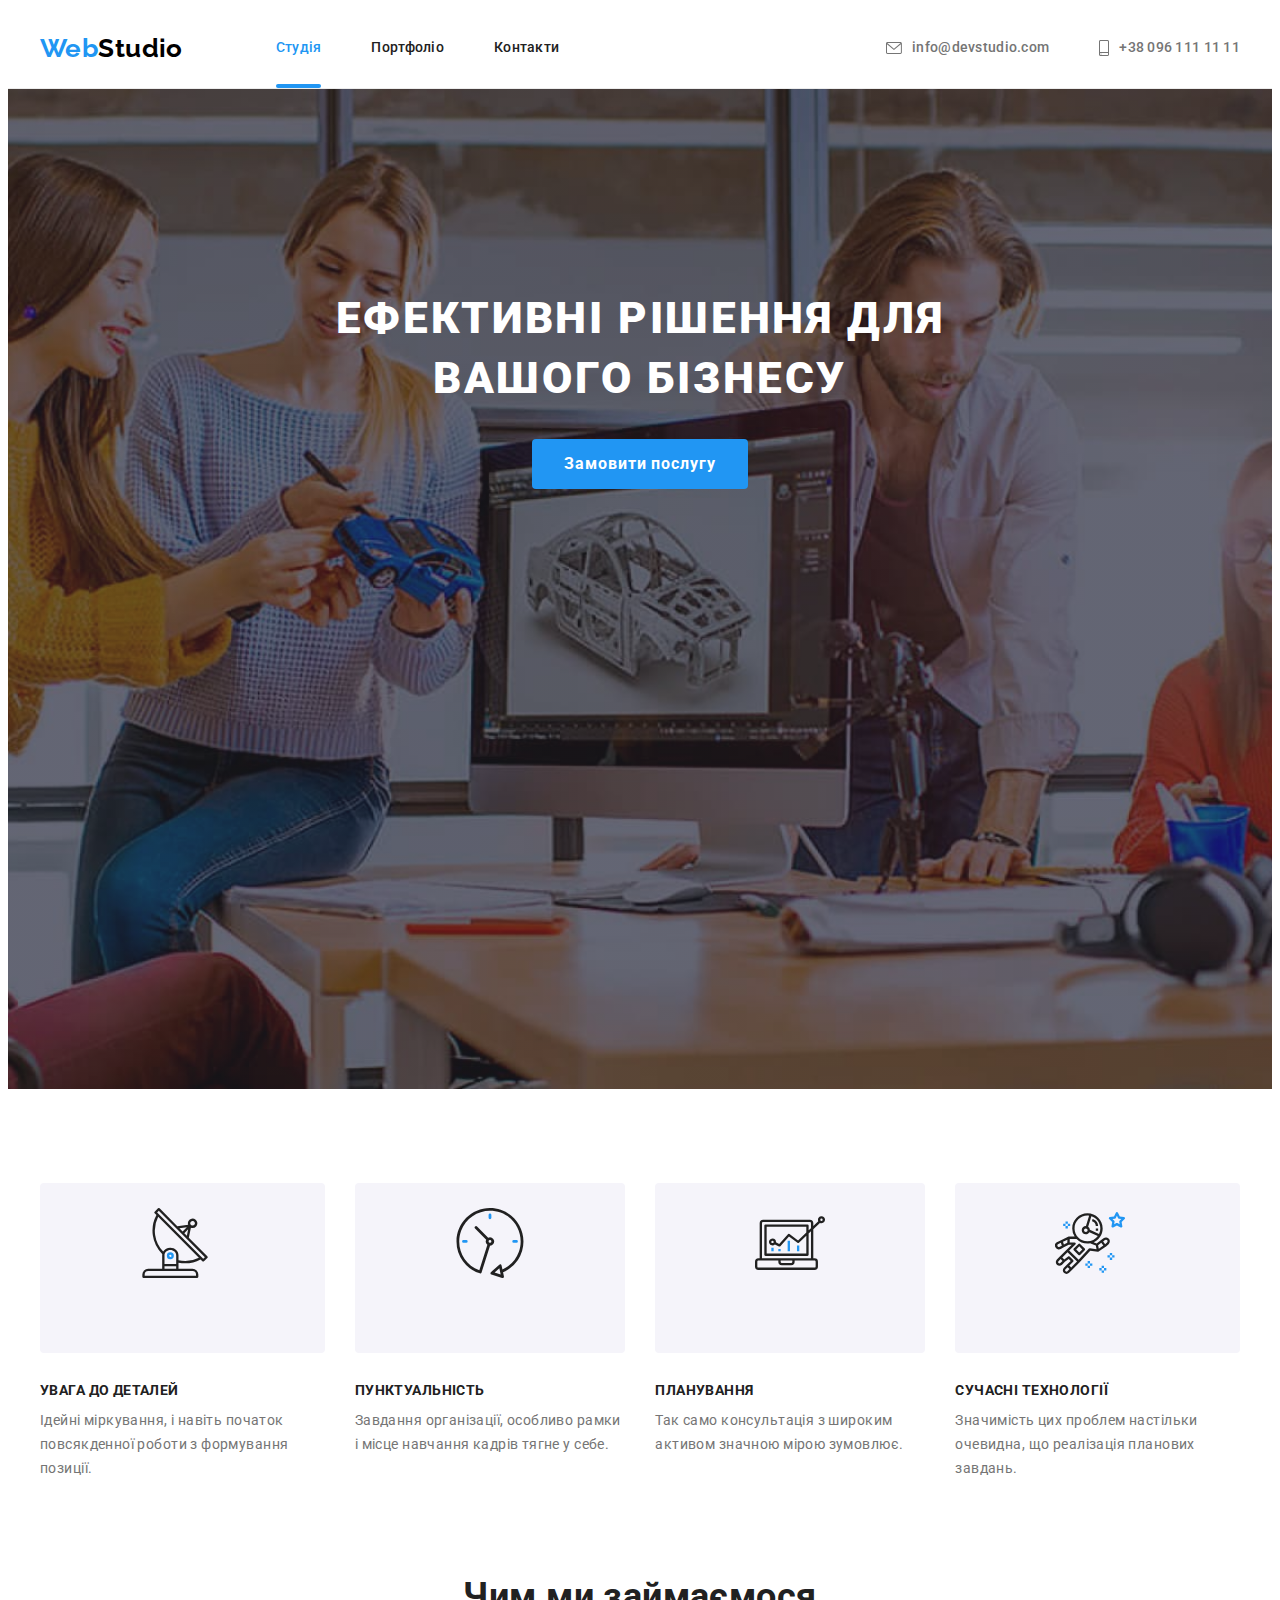
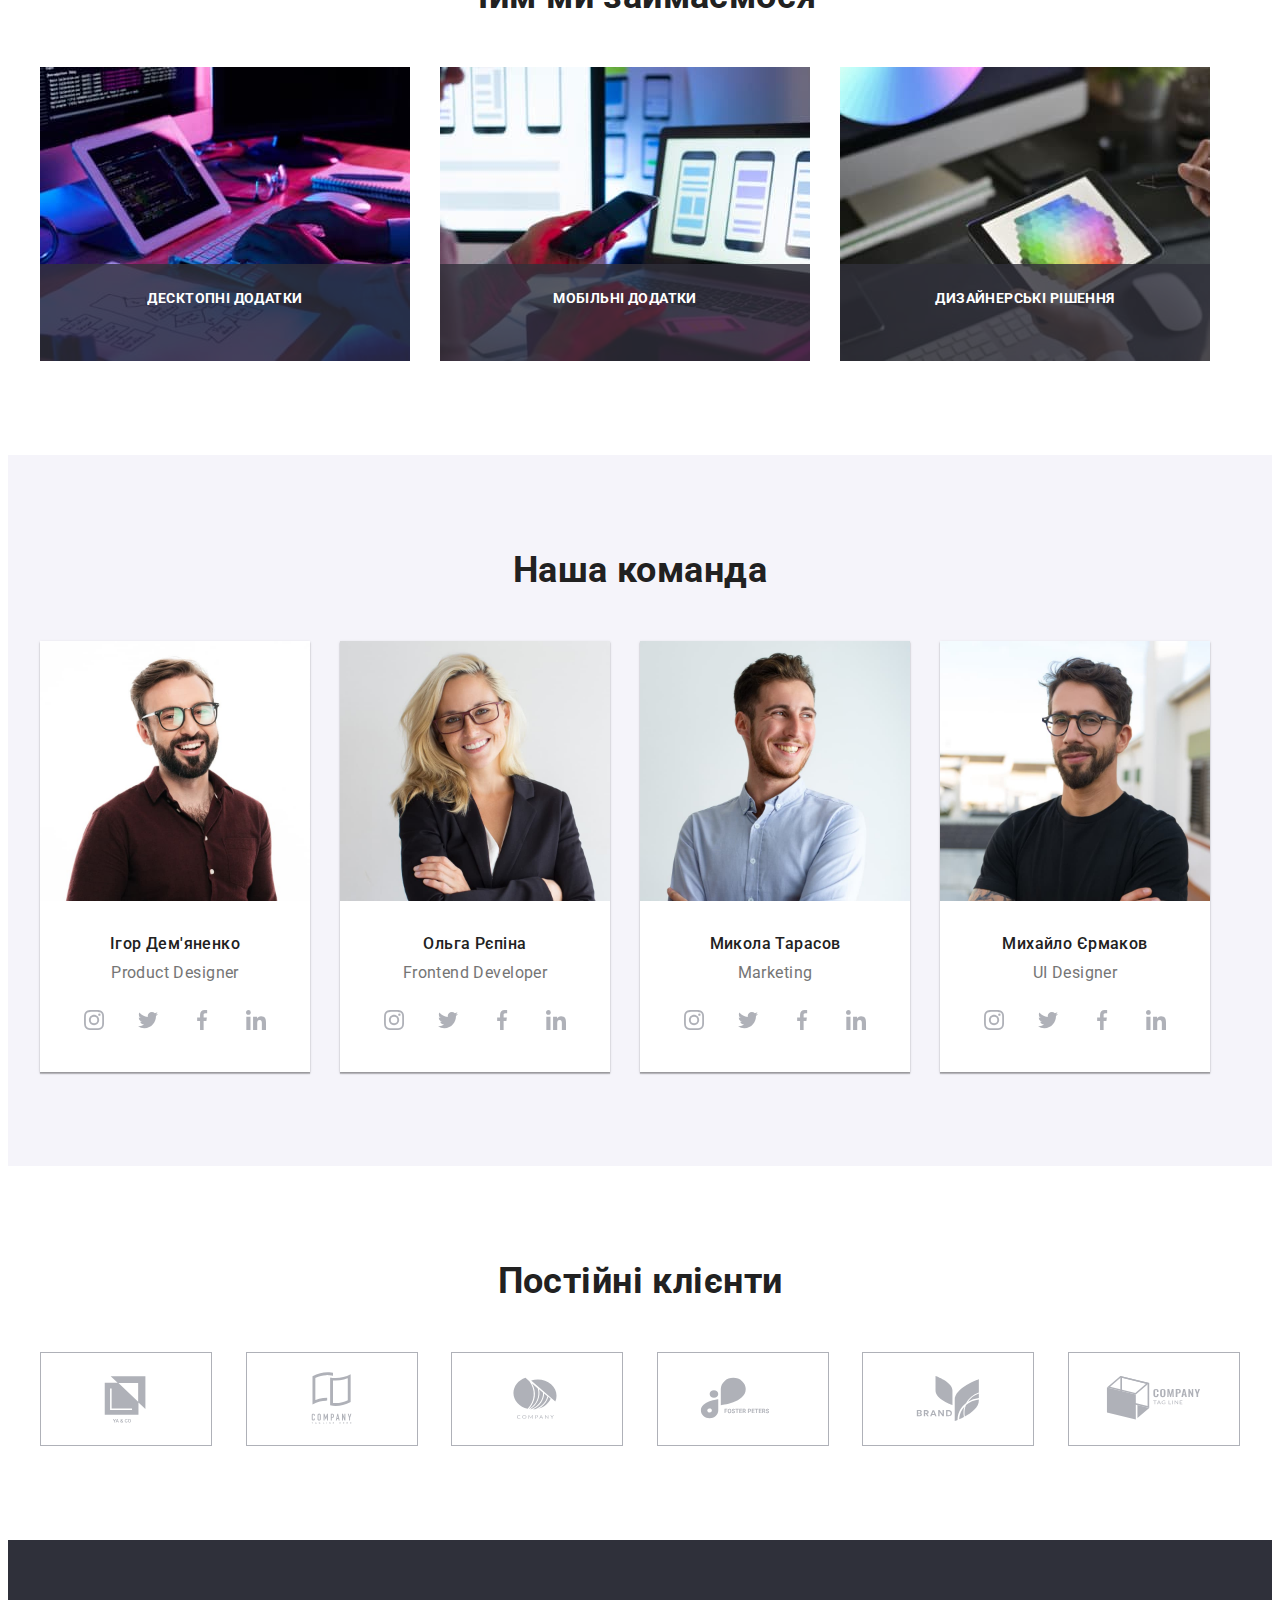
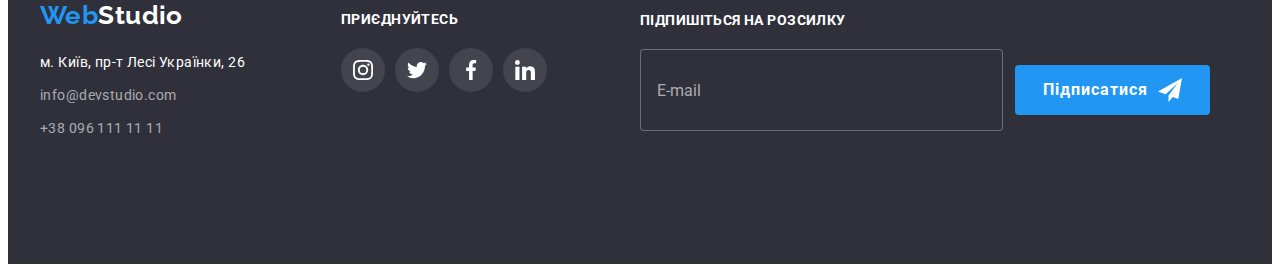
==== index.html @ e81f2d53 "Start HW#7" ====
<!DOCTYPE html>
<html lang="uk">
  <head>
    <meta charset="UTF-8" />
    <meta http-equiv="X-UA-Compatible" content="IE=edge" />
    <meta name="viewport" content="width=device-width, initial-scale=1.0" />
    <title>Студія</title>
    <link rel="preconnect" href="https://fonts.googleapis.com" />
    <link rel="preconnect" href="https://fonts.gstatic.com" crossorigin />
    <link
      href="https://fonts.googleapis.com/css2?family=Raleway:wght@700&family=Roboto:wght@400;500;700;900&display=swap"
      rel="stylesheet"
    />
    <link
      rel="stylesheet"
      href="https://cdnjs.cloudflare.com/ajax/libs/modern-normalize/1.1.0/modern-normalize.min.css"
      integrity="sha512-wpPYUAdjBVSE4KJnH1VR1HeZfpl1ub8YT/NKx4PuQ5NmX2tKuGu6U/JRp5y+Y8XG2tV+wKQpNHVUX03MfMFn9Q=="
      crossorigin="anonymous"
      referrerpolicy="no-referrer"
    />
    <link rel="stylesheet" href="./css/styles.css" />
  </head>

  <body>
    <header class="header">
      <div class="container main-nav">
        <a href="./index.html" class="logo link">Web<span class="head-logo">Studio</span></a>
        <nav>
          <ul class="site-nav list">
            <li class="item"><a href="#" class="current link">Студія</a></li>
            <li class="item"><a href="./portfolio.html" class="link">Портфоліо</a></li>
            <li class="item"><a href="#" class="link">Контакти</a></li>
          </ul>
        </nav>
        <ul class="nav-contacts list">
          <li class="item">
            <a href="mailto:info@devstudio.com" class="link">
              <svg class="contacts-icon mail" width="16" height="12">
                <use href="./images/icons.svg#icon-mail"></use>
              </svg>
              info@devstudio.com</a
            >
          </li>
          <li class="item">
            <a href="tel:+380961111111" class="link">
              <svg class="contacts-icon phone" width="10" height="16">
                <use href="./images/icons.svg#icon-phone"></use>
              </svg>
              +38 096 111 11 11</a
            >
          </li>
        </ul>
      </div>
    </header>

    <main>
      <section class="hero overlay">
        <div class="container">
          <h1 class="hero-title">Ефективні рішення для вашого бізнесу</h1>
          <button type="button" class="hero-btn" data-modal-open>Замовити послугу</button>
        </div>
      </section>

      <section class="section features">
        <div class="container">
          <h2 class="section-title visually-hidden">Наші переваги</h2>
          <ul class="features-list list">
            <li class="features-item">
              <div class="thumb">
                <svg class="features-icon antenna" width="70" height="70">
                  <use href="./images/icons.svg#icon-antenna"></use>
                </svg>
              </div>
              <h3 class="title">УВАГА ДО ДЕТАЛЕЙ</h3>
              <p class="text">
                Ідейні міркування, і навіть початок повсякденної роботи з формування позиції.
              </p>
            </li>
            <li class="features-item">
              <div class="thumb">
                <svg class="features-icon antenna" width="70" height="70">
                  <use href="./images/icons.svg#icon-clock"></use>
                </svg>
              </div>
              <h3 class="title">ПУНКТУАЛЬНІСТЬ</h3>
              <p class="text">
                Завдання організації, особливо рамки і місце навчання кадрів тягне у себе.
              </p>
            </li>
            <li class="features-item">
              <div class="thumb">
                <svg class="features-icon antenna" width="70" height="70">
                  <use href="./images/icons.svg#icon-diagram"></use>
                </svg>
              </div>
              <h3 class="title">ПЛАНУВАННЯ</h3>
              <p class="text">Так само консультація з широким активом значною мірою зумовлює.</p>
            </li>
            <li class="features-item">
              <div class="thumb">
                <svg class="features-icon antenna" width="70" height="70">
                  <use href="./images/icons.svg#icon-astronaut"></use>
                </svg>
              </div>
              <h3 class="title">СУЧАСНІ ТЕХНОЛОГІЇ</h3>
              <p class="text">
                Значимість цих проблем настільки очевидна, що реалізація планових завдань.
              </p>
            </li>
          </ul>
        </div>
      </section>

      <section class="section work">
        <div class="container">
          <h2 class="section-title">Чим ми займаємося</h2>
          <ul class="work-list list">
            <li class="work-item">
              <img
                src="./images/work1.jpg"
                alt="Чоловік на клавіатурі пише код програми"
                width="370"
                height="294"
              />
              <h3 class="work-subtitle">Десктопні додатки</h3>
            </li>
            <li class="work-item">
              <img
                src="./images/work2.jpg"
                alt="Жінка обирає дизайн мобільної версії сайту"
                width="370"
                height="294"
              />
              <h3 class="work-subtitle">Мобільні додатки</h3>
            </li>
            <li class="work-item">
              <img
                src="./images/work3.jpg"
                alt="Жінка обирає кольорову палітру сайту"
                width="370"
                height="294"
              />
              <h3 class="work-subtitle">Дизайнерські рішення</h3>
            </li>
          </ul>
        </div>
      </section>

      <section class="section team">
        <div class="container">
          <h2 class="section-title">Наша команда</h2>
          <ul class="team-list list">
            <li class="team-item">
              <img src="./images/team1.jpg" alt="Ігор Дем'яненко" width="270" height="260" />
              <h3 class="title">Ігор Дем'яненко</h3>
              <p class="text">Product Designer</p>
              <ul class="social-list list">
                <li class="social-item">
                  <a class="social-link link" href="#">
                    <svg width="20" height="20">
                      <use href="./images/icons.svg#icon-instagram"></use>
                    </svg>
                  </a>
                </li>
                <li class="social-item">
                  <a class="social-link link" href="#">
                    <svg width="20" height="20">
                      <use href="./images/icons.svg#icon-twitter"></use>
                    </svg>
                  </a>
                </li>
                <li class="social-item">
                  <a class="social-link link" href="#">
                    <svg width="20" height="20">
                      <use href="./images/icons.svg#icon-facebook"></use>
                    </svg>
                  </a>
                </li>
                <li class="social-item">
                  <a class="social-link link" href="#">
                    <svg width="20" height="20">
                      <use href="./images/icons.svg#icon-linkedin"></use>
                    </svg>
                  </a>
                </li>
              </ul>
            </li>
            <li class="team-item">
              <img src="./images/team2.jpg" alt="Ольга Рєпіна" width="270" height="260" />
              <h3 class="title">Ольга Рєпіна</h3>
              <p class="text">Frontend Developer</p>
              <ul class="social-list list">
                <li class="social-item">
                  <a class="social-link link" href="#">
                    <svg width="20" height="20">
                      <use href="./images/icons.svg#icon-instagram"></use>
                    </svg>
                  </a>
                </li>
                <li class="social-item">
                  <a class="social-link link" href="#">
                    <svg width="20" height="20">
                      <use href="./images/icons.svg#icon-twitter"></use>
                    </svg>
                  </a>
                </li>
                <li class="social-item">
                  <a class="social-link link" href="#">
                    <svg width="20" height="20">
                      <use href="./images/icons.svg#icon-facebook"></use>
                    </svg>
                  </a>
                </li>
                <li class="social-item">
                  <a class="social-link link" href="#">
                    <svg width="20" height="20">
                      <use href="./images/icons.svg#icon-linkedin"></use>
                    </svg>
                  </a>
                </li>
              </ul>
            </li>
            <li class="team-item">
              <img src="./images/team3.jpg" alt="Микола Тарасов" width="270" height="260" />
              <h3 class="title">Микола Тарасов</h3>
              <p class="text">Marketing</p>
              <ul class="social-list list">
                <li class="social-item">
                  <a class="social-link link" href="#">
                    <svg width="20" height="20">
                      <use href="./images/icons.svg#icon-instagram"></use>
                    </svg>
                  </a>
                </li>
                <li class="social-item">
                  <a class="social-link link" href="#">
                    <svg width="20" height="20">
                      <use href="./images/icons.svg#icon-twitter"></use>
                    </svg>
                  </a>
                </li>
                <li class="social-item">
                  <a class="social-link link" href="#">
                    <svg width="20" height="20">
                      <use href="./images/icons.svg#icon-facebook"></use>
                    </svg>
                  </a>
                </li>
                <li class="social-item">
                  <a class="social-link link" href="#">
                    <svg width="20" height="20">
                      <use href="./images/icons.svg#icon-linkedin"></use>
                    </svg>
                  </a>
                </li>
              </ul>
            </li>
            <li class="team-item">
              <img src="./images/team4.jpg" alt="Михайло Єрмаков" width="270" height="260" />
              <h3 class="title">Михайло Єрмаков</h3>
              <p class="text">UI Designer</p>
              <ul class="social-list list">
                <li class="social-item">
                  <a class="social-link link" href="#">
                    <svg width="20" height="20">
                      <use href="./images/icons.svg#icon-instagram"></use>
                    </svg>
                  </a>
                </li>
                <li class="social-item">
                  <a class="social-link link" href="#">
                    <svg width="20" height="20">
                      <use href="./images/icons.svg#icon-twitter"></use>
                    </svg>
                  </a>
                </li>
                <li class="social-item">
                  <a class="social-link link" href="#">
                    <svg width="20" height="20">
                      <use href="./images/icons.svg#icon-facebook"></use>
                    </svg>
                  </a>
                </li>
                <li class="social-item">
                  <a class="social-link link" href="#">
                    <svg width="20" height="20">
                      <use href="./images/icons.svg#icon-linkedin"></use>
                    </svg>
                  </a>
                </li>
              </ul>
            </li>
          </ul>
        </div>
      </section>

      <section class="section clients">
        <div class="container">
          <h2 class="section-title">Постійні клієнти</h2>
          <ul class="clients-list list">
            <li class="clients-item">
              <a href="#" class="link">
                <svg class="icon-clients" width="106" height="60">
                  <use href="./images/icons.svg#icon-client1"></use>
                </svg>
              </a>
            </li>
            <li class="clients-item">
              <a href="#" class="link">
                <svg class="icon-clients" width="106" height="60">
                  <use href="./images/icons.svg#icon-client2"></use>
                </svg>
              </a>
            </li>
            <li class="clients-item">
              <a href="#" class="link">
                <svg class="icon-clients" width="106" height="60">
                  <use href="./images/icons.svg#icon-client3"></use>
                </svg>
              </a>
            </li>
            <li class="clients-item">
              <a href="#" class="link">
                <svg class="icon-clients" width="106" height="60">
                  <use href="./images/icons.svg#icon-client4"></use>
                </svg>
              </a>
            </li>
            <li class="clients-item">
              <a href="#" class="link">
                <svg class="icon-clients" width="106" height="60">
                  <use href="./images/icons.svg#icon-client5"></use>
                </svg>
              </a>
            </li>
            <li class="clients-item">
              <a href="#" class="link">
                <svg class="icon-clients" width="106" height="60">
                  <use href="./images/icons.svg#icon-client6"></use>
                </svg>
              </a>
            </li>
          </ul>
        </div>
      </section>
    </main>

    <footer class="footer">
      <div class="container">
        <div class="footer-address">
          <a href="./index.html" class="logo link">Web<span class="foot-logo">Studio</span></a>
          <address>
            <ul class="contacts-list list">
              <li class="item">
                <a href="https://goo.gl/maps/dykrHUNBgr2tMMfK7" class="address link"
                  >м. Київ, пр-т Лесі Українки, 26</a
                >
              </li>
              <li class="item">
                <a href="mailto:info@devstudio.com" class="mail link">info@devstudio.com</a>
              </li>
              <li class="item">
                <a href="tel:+380961111111" class="tel link">+38 096 111 11 11</a>
              </li>
            </ul>
          </address>
        </div>
        <div class="footer-social">
          <h3 class="title">приєднуйтесь</h3>
          <ul class="social-list list">
            <li class="social-item">
              <a class="social-link link" href="#">
                <svg width="20" height="20">
                  <use href="./images/icons.svg#icon-instagram"></use>
                </svg>
              </a>
            </li>
            <li class="social-item">
              <a class="social-link link" href="#">
                <svg width="20" height="20">
                  <use href="./images/icons.svg#icon-twitter"></use>
                </svg>
              </a>
            </li>
            <li class="social-item">
              <a class="social-link link" href="#">
                <svg width="20" height="20">
                  <use href="./images/icons.svg#icon-facebook"></use>
                </svg>
              </a>
            </li>
            <li class="social-item">
              <a class="social-link link" href="#">
                <svg width="20" height="20">
                  <use href="./images/icons.svg#icon-linkedin"></use>
                </svg>
              </a>
            </li>
          </ul>
        </div>
        <div class="subscription">
          <h3 class="subscription-title">Підпишіться на розсилку</h3>
          <form class="subscription-form" autocomplete="off">
            <input
              class="subscription-input"
              type="email"
              name="e-mail"
              placeholder="E-mail"
              id="footer-mail"
            />
            <button class="subscription-btn" type="submit">
              Підписатися
              <svg width="24" height="24" class="subscription-icon">
                <use href="./images/icons.svg#icon-send"></use>
              </svg>
            </button>
          </form>
        </div>
      </div>
    </footer>

    <!-- Modal Window -->

    <div class="backdrop is-hidden" data-modal>
      <div class="modal">
        <button type="button" class="modal-btn" data-modal-close>
          <svg width="11" height="11">
            <use href="./images/icons.svg#icon-modal-close"></use>
          </svg>
        </button>
        <form class="modal-form">
          <h3 class="form-title">Залиште свої дані, ми вам передзвонимо</h3>
          <label class="form-field">
            <span class="label-name">Ім'я</span>
            <input class="label-input" type="text" name="name" />
            <svg width="18" height="18" class="modal-icon">
              <use href="./images/icons.svg#icon-modal-name"></use>
            </svg>
          </label>
          <label class="form-field">
            <span class="label-name">Телефон</span>
            <input class="label-input" type="tel" name="tel" />
            <svg width="18" height="18" class="modal-icon">
              <use href="./images/icons.svg#icon-modal-phone"></use>
            </svg>
          </label>
          <label class="form-field">
            <span class="label-name">Пошта</span>
            <input class="label-input" type="email" name="e-mail" />
            <svg width="18" height="18" class="modal-icon">
              <use href="./images/icons.svg#icon-modal-email"></use>
            </svg>
          </label>
          <label class="form-field">
            <span class="label-name">Коментар</span>
            <textarea class="label-comment" placeholder="Введіть текст"></textarea>
          </label>
          <label class="form-agreement">
            <input type="checkbox" name="agreement" class="visually-hidden" />
            <span class="form-check">
              <svg width="11" height="8" class="icon-check">
                <use href="./images/icons.svg#icon-check"></use>
              </svg>
            </span>
            <span class="agreement-text"
              >Погоджуюся з розсилкою та приймаю <a href="#">Умови договору</a></span
            >
          </label>
          <button class="button-send" type="submit">Відправити</button>
        </form>
      </div>
    </div>

    <script src="./js/modal.js"></script>
  </body>
</html>
---- css/styles.css ----
:root {
  --main-text-color: #212121;
  --light-text-color: #757575;
  --accent-blue-color: #2196f3;
  --white-color: #ffffff;
  --black-color: #000000;
  --transp-color: rgba(255, 255, 255, 0.6);
  --accent-bg-color: #f5f4fa;
  --footer-bg-color: #2f303a;
  --nav-border-color: #ececec;
  --item-border-color: #eeeeee;
  --bg-icon: #f5f4fa;
  --icon-color: #afb1b8;
  --icon-foot-color: #43444d;
  --backdrop-color: rgba(0, 0, 0, 0.2);

  --font-w-500: 500;
  --font-w-700: 700;
  --font-w-900: 900;
  --font-sz-12: 12px;
  --font-sz-14: 14px;
  --font-sz-16: 16px;
  --font-sz-18: 18px;
  --font-sz-20: 20px;
  --font-sz-26: 26px;
  --font-sz-36: 36px;
  --font-sz-44: 44px;

  --let-sp02: 0.02em;
  --let-sp03: 0.03em;
  --let-sp06: 0.06em;

  --time: 250ms;
  --timing-function: cubic-bezier(0.4, 0, 0.2, 1);
}

body {
  font-family: 'Roboto', sans-serif;
  font-size: var(--font-sz-14);
  letter-spacing: var(--let-sp03);
  color: var(--main-text-color);
  background-color: var(--white-color);
}

.container {
  width: 1200px;
  margin: 0 auto;
  padding: 0 15px;
}

h1,
h2,
h3,
h4,
h5,
h6,
p {
  margin: 0;
  padding: 0;
}

.list {
  margin: 0;
  padding: 0;
  list-style: none;
}

.link {
  text-decoration: none;
}

/* Page Index.html=================================================*/
/* Header ========================================================== */

.header {
  border-bottom: 1px solid var(--nav-border-color);
}

/* main-nav ========================================================== */

.main-nav {
  display: flex;
  align-items: center;
}

/* logo =============================================================== */

.logo {
  display: block;

  font-family: 'Raleway', sans-serif;
  font-weight: var(--font-w-700);
  font-size: var(--font-sz-26);
  line-height: 1.19;
  color: var(--accent-blue-color);
}

.head-logo {
  color: var(--black-color);
}

.foot-logo {
  color: var(--white-color);
}

/* nav ==================================================================== */

.site-nav {
  display: flex;
  margin-left: 93px;
}

.site-nav .item:not(:last-child) {
  margin-right: 50px;
}

.site-nav .link {
  display: block;
  padding-top: 32px;
  padding-bottom: 32px;

  font-weight: var(--font-w-500);
  line-height: 1.14;
  letter-spacing: var(--let-sp02);
  color: var(--main-text-color);

  transition: color var(--time) var(--timing-function);
}

.site-nav .current {
  position: relative;
  color: var(--accent-blue-color);
}

.site-nav .current::after {
  display: block;
  content: '';

  position: absolute;
  width: 100%;
  height: 4px;
  bottom: 0;

  background-color: var(--accent-blue-color);
  border-radius: 2px;
}

.site-nav .link:hover,
.site-nav .link:focus {
  color: var(--accent-blue-color);
}

/* email + tel ====================================================== */

.nav-contacts {
  display: flex;
  margin-left: auto;
}

.nav-contacts .item:not(:last-child) {
  margin-right: 50px;
}

.nav-contacts .link {
  display: inline-flex;
  align-items: center;
  padding-top: 32px;
  padding-bottom: 32px;

  font-weight: var(--font-w-500);
  line-height: 1.14;
  letter-spacing: var(--let-sp02);
  color: var(--light-text-color);

  transition: color var(--time) var(--timing-function);
}

.nav-contacts .link:hover,
.nav-contacts .link:focus {
  color: var(--accent-blue-color);
}

.contacts-icon {
  margin-right: 10px;
  fill: currentColor;
}

/* main ====================================================================*/
/* hero ====================================================================*/

.overlay {
  max-width: 1600px;
  height: 600px;
  margin-left: auto;
  margin-right: auto;

  background-image: linear-gradient(rgba(47, 48, 58, 0.4), rgba(47, 48, 58, 0.4)),
    url('../images/Hero.jpg');
  background-size: cover;
  background-repeat: no-repeat;
  background-position: center;
}

.hero {
  padding-top: 200px;
  padding-bottom: 200px;
  text-align: center;

  color: var(--white-color);
  background-color: var(--footer-bg-color);
}

.hero-title {
  max-width: 696px;
  margin-left: auto;
  margin-right: auto;
  margin-bottom: 30px;

  font-weight: var(--font-w-900);
  font-size: var(--font-sz-44);
  line-height: 1.36;
  letter-spacing: var(--let-sp06);

  text-transform: uppercase;
}

.hero .hero-btn {
  padding: 10px 32px;

  font-family: inherit;
  font-weight: var(--font-w-700);
  font-size: var(--font-sz-16);
  line-height: 1.88;
  letter-spacing: var(--let-sp06);

  color: var(--white-color);
  background-color: var(--accent-blue-color);
  border: none;
  border-radius: 4px;

  cursor: pointer;
}

/* section =============================================================== */

.section.features,
.section.team,
.section.galery,
.section.clients {
  padding-top: 94px;
  padding-bottom: 94px;
}

.section.work {
  padding-bottom: 94px;
}

.section-title {
  margin-bottom: 50px;

  font-size: var(--font-sz-36);
  line-height: 1.17;
  text-align: center;
}

/* section features ================================================================*/

.visually-hidden {
  position: absolute;
  width: 1px;
  height: 1px;
  margin: -1px;
  border: 0;
  padding: 0;
  white-space: nowrap;
  clip-path: inset(100%);
  clip: rect(0 0 0 0);
  overflow: hidden;
}

.features-list {
  display: flex;
}

.features-item {
  width: calc((100%-90px) / 4);
}

.features-item:not(:last-child) {
  margin-right: 30px;
}

.features-item .thumb {
  height: 120px;
  margin-bottom: 30px;
  padding: 25px 100px;

  background-color: var(--bg-icon);
  border-radius: 4px;
}

.features-item .title {
  margin-bottom: 10px;

  font-size: inherit;
  line-height: 1.14;
  text-transform: uppercase;
}

.features-item .text {
  margin-top: 0;

  line-height: 1.71;
  color: var(--light-text-color);
}

/* section work ============================================================= */

.work-list {
  display: flex;
}

.work-item:not(:last-child) {
  margin-right: 30px;
}

.work-item > img {
  display: block;
}

.work-item {
  position: relative;
}

.work-subtitle {
  position: absolute;
  width: 100%;
  height: 70px;
  bottom: 0;
  padding-top: 27px;

  font-size: inherit;
  line-height: 1.14;
  text-align: center;
  letter-spacing: var(--let-sp03);
  text-transform: uppercase;

  color: var(--white-color);
  background-color: rgba(47, 48, 58, 0.8);
}

/* section team  ============================================================*/

.section.team {
  background-color: var(--accent-bg-color);
}

.team-list {
  display: flex;
}

.team-item {
  padding-bottom: 30px;
  margin-right: 30px;
  text-align: center;

  background-color: var(--white-color);
  box-shadow: 0 2px 1px 0 rgba(0, 0, 0, 0.2), 0 1px 1px 0 rgba(0, 0, 0, 0.14),
    0 1px 3px 0 rgba(0, 0, 0, 0.12);
}

.team-item > img {
  margin-bottom: 30px;
}

.team-item .title {
  margin-bottom: 10px;
  padding: 0 5px; /* за макетом цього паддінгу немає, але ж він тут проситься про всяк випадок */

  font-weight: var(--font-w-500);
  font-size: var(--font-sz-16);
  line-height: 1.19;
}

.team-item .text {
  padding: 0 5px; /* за макетом цього паддінгу немає, але ж він тут проситься про всяк випадок */
  margin-bottom: 16px;

  font-size: var(--font-sz-16);
  line-height: 1.19;
  color: var(--light-text-color);
}

.team-item .social-list {
  display: flex;
  justify-content: space-between;
  padding-right: 32px;
  padding-left: 32px;
}

.team-item .social-link {
  display: flex;
  justify-content: center;
  align-items: center;
  width: 44px;
  height: 44px;
  border-radius: 50%;

  fill: var(--icon-color);
  transition: fill var(--time) var(--timing-function),
    background-color var(--time) var(--timing-function);
}

.team-item .social-link:hover,
.team-item .social-link:focus {
  fill: var(--white-color);
}

.team-item .social-link:hover,
.team-item .social-link:focus {
  background-color: var(--accent-blue-color);
}

/* Regular clients =================================================================*/

.clients-list {
  display: flex;
  justify-content: space-between;
}

.clients-item {
  width: 170px;
  min-height: 92px;
  border: 1px solid var(--icon-color);
  transition: border-color var(--time) var(--timing-function);
}

.clients-item .link {
  display: block;
  padding: 16px 32px;
  transition: fill var(--time) var(--timing-function);
}

.icon-clients {
  display: block;
  fill: var(--icon-color);
}

.clients-item .link:hover .icon-clients,
.clients-item .link:focus .icon-clients {
  fill: var(--accent-blue-color);
}

.clients-item:hover,
.clients-item:focus {
  border-color: var(--accent-blue-color);
}

/* footer ================================================================ */

.footer {
  background-color: var(--footer-bg-color);
}

.footer .container {
  display: flex;
}

.footer-address {
  padding-top: 60px;
  margin-right: 70px;
  width: 231px;
  height: 252px;
}

.footer-social {
  display: flex;
  flex-direction: column;

  padding-top: 72px;
  margin-right: 93px;
  width: 206px;
  height: 252px;
}

.footer-social .title {
  margin-bottom: 20px;
  font-size: inherit;
  line-height: 1.14;
  text-transform: uppercase;

  color: var(--white-color);
}

.footer-social .social-list {
  display: flex;
  justify-content: space-between;
}

.footer-social .social-link {
  display: flex;
  justify-content: center;
  align-items: center;
  width: 44px;
  height: 44px;
  border-radius: 50%;

  fill: var(--white-color);
  background-color: var(--icon-foot-color);
  transition: background-color var(--time) var(--timing-function);
}

.footer-social .social-link:hover,
.footer-social .social-link:focus {
  background-color: var(--accent-blue-color);
}

.footer .logo {
  margin-bottom: 20px;
}

.contacts-list {
  font-style: normal;
  line-height: 1.71;
}

.contacts-list .item:not(:last-child) {
  margin-bottom: 9px;
}

.contacts-list .link {
  display: block;
  transition: color var(--time) var(--timing-function);
}

.contacts-list .link:hover,
.contacts-list .link:focus {
  color: var(--accent-blue-color);
}

.address {
  color: var(--white-color);
}

.contacts-list .mail,
.contacts-list .tel {
  color: var(--transp-color);
}

/* subsctiption  ================================ */

.subscription {
  padding-top: 73px;
  max-width: 570px;
  height: 86px;
}

.subscription-form {
  display: flex;
  justify-content: space-between;
  align-items: center;
}

.subscription-input {
  width: 358px;
  height: 50px;
  padding: 15px 16px;
  margin-right: 12px;
  
  font-family: inherit;
  font-size: var(--font-sz-16);
  line-height: 1.25;
  
  color: rgba(255, 255, 255, 0.9);
  background-color: #2F303A;
  
  border: 1px solid rgba(255, 255, 255, 0.3); 
  border-radius: 4px;
}

.subscription-input::placeholder {
  color: rgba(255, 255, 255, 0.6);
}

.subscription-btn {
  position: relative;
  width: 200px;
  height: 50px;
  padding: 10px 62px 10px 28px;
  
  font-family: inherit;
  font-weight: var(--font-w-700);
  font-size: var(--font-sz-16);
  line-height: 1.88;
  letter-spacing: var(--let-sp06);
  
  color: var(--white-color);
  background-color: var(--accent-blue-color);
  border-radius: 4px;
  border: none;
  
  cursor: pointer;
}

.subscription-title {
  display: block;
  margin-bottom: 20px;

  font-size: inherit;
  line-height: 1.14;
  font-weight: var(--font-w-700);
  text-transform: uppercase;
  
  color: var(--white-color);
}

.subscription-icon {
  position: absolute;
  top: 13px;
  right: 28px;
}

/* Modal Window =========================================================*/

.backdrop {
  position: fixed;
  top: 0;
  left: 0;
  width: 100%;
  height: 100%;

  background-color: var(--backdrop-color);

  visibility: visible;
  opacity: 1;
  transition: visibility var(--time) var(--timing-function),
    opacity var(--time) var(--timing-function);
}

.backdrop.is-hidden {
  visibility: hidden;
  opacity: 0;
  pointer-events: none;
}

.backdrop.is-hidden .modal {
  transform: translate(-50%, -50%) scale(0);
  opacity: 0;
}

.modal {
  position: absolute;
  top: 50%;
  left: 50%;
  
  display: flex;
  justify-content: flex-end;
  width: 528px;
  height: 581px;
  padding: 40px;

  background-color: var(--white-color);
  border-radius: 4px;

  transform: translate(-50%, -50%) scale(1);
  opacity: 1;

  transition: transform var(--time) var(--timing-function),
    opacity var(--time) var(--timing-function);
}

.modal-btn {
  position: absolute;
  top: 0;
  right: 0;

  display: flex;
  justify-content: center;
  align-items: center;
  width: 30px;
  height: 30px;
  background-color: var(--white-color);
  border-color: rgba(0, 0, 0, 0.1);
  border-radius: 50%;

  cursor: pointer;
  transition: fill var(--time) var(--timing-function);
}

.modal-btn:hover,
.modal-btn:focus {
  fill: var(--accent-blue-color);
}

.form-title {
  margin-bottom: 12px;

  font-family: 'Roboto';
  font-weight: var(--font-w-700);
  font-size: var(--font-sz-20);
  line-height: 1.15;
  text-align: center;
  letter-spacing: var(--let-sp03);

  color: var(--main-text-color);
}

.form-field {
  position: relative;
  display: block;
}

.label-name {
  display: block;
  margin-bottom: 4px;

  font-size: var(--font-sz-12);
  line-height: 1.17;
  letter-spacing: 0.01em;

  color: var(--light-text-color);
}

.label-input {
  width: 448px;
  height: 40px;
  padding: 0 40px;
  margin-bottom: 10px;

  font-family: inherit;
  font-size: inherit;
 
  color: var(--main-text-color);
  border: 1px solid rgba(33, 33, 33, 0.2);
  border-radius: 4px;

  transition: border-color var(--time) var(--timing-function);
}

.label-input:focus  {
  border: 1px solid var(--accent-blue-color);
  outline: none;
}

.modal-icon {
  position: absolute;
  left: 12px;
  bottom: 21px;
  
  fill: var(--main-text-color);
  transition: fill var(--time) var(--timing-function);
}

.label-input:focus + .modal-icon {
  fill: var(--accent-blue-color);
}

.label-comment {
  width: 448px;
  height: 120px;
  padding: 12px 16px;
  resize: none;

  font-family: inherit;
  font-size: inherit;
  line-height: 1.17;
  letter-spacing: 0.01em;

  color: var(--main-text-color);
  border: 1px solid rgba(33, 33, 33, 0.2);
  border-radius: 4px;

  transition: border-color var(--time) var(--timing-function);
}

.label-comment:focus {
  border: 1px solid var(--accent-blue-color);
  outline: none;
}

.label-comment::placeholder {
  color: rgba(117, 117, 117, 0.5);
  font-size: var(--font-sz-12);
}

.form-agreement {
  display: block;
  text-align: center;
  margin: 20px 0 30px;

  cursor: pointer;
}

.form-agreement input:focus + .form-check {
  border-color: var(--accent-blue-color);
}

.form-agreement input:checked + .form-check {
  background-color: var(--accent-blue-color);
  border-color: var(--accent-blue-color);
}

.form-check {
  position: relative;
  top: 2px;
  left: -6px;

  width: 16px;
  height: 15px;
  border: 2px solid var(--black-color);
  border-radius: 2px;

  display: inline-flex;
  justify-content: center;
  align-items: center;

  cursor: pointer;
}

.icon-check {
  position: absolute;
}

.agreement-text {
  font-family: inherit;
  font-size: inherit;
  line-height: 1.71;
  letter-spacing: var(--let-sp03);

  color: var(--light-text-color);
}

.agreement-text > a {
  color: var(--accent-blue-color);
}

.button-send {
  display: block;
  width: 200px;
  height: 50px;
  padding: 10px 52px;
  margin: 0 auto;
  
  font-family: inherit;
  font-weight: var(--font-w-700);
  font-size: var(--font-sz-16);
  line-height: 1.88;
  letter-spacing: var(--let-sp06);

  color: var(--white-color);
  background-color: var(--accent-blue-color);
  box-shadow: 0px 4px 4px rgba(0, 0, 0, 0.15);
  border-radius: 4px;
  border: none;

  cursor: pointer;
}

/* Page Portfolio.html ============================================================*/

.galery-filter {
  display: flex;
  justify-content: center;
  margin-bottom: 50px;
}

.galery-filter > li:not(:last-child) {
  margin-right: 8px;
}

.galery-filter .btn {
  padding: 6px 22px;

  font-family: inherit;
  font-weight: var(--font-w-500);
  font-size: var(--font-sz-16);
  line-height: 1.62;
  letter-spacing: inherit;

  color: inherit;
  background-color: var(--accent-bg-color);
  border: none;
  border-radius: 4px;
  cursor: pointer;

  transition: color var(--time) var(--timing-function),
    background-color var(--time) var(--timing-function),
    box-shadow var(--time) var(--timing-function);
}

.galery-filter .btn.active {
  color: var(--white-color);
  background-color: var(--accent-blue-color);
  transition: color var(--time) var(--timing-function),
    background-color var(--time) var(--timing-function),
    box-shadow var(--time) var(--timing-function);
}

.galery-filter .btn:hover,
.galery-filter .btn:focus {
  color: var(--white-color);
  background-color: var(--accent-blue-color);
  box-shadow: 0 2px 2px 0 rgba(0, 0, 0, 0.12), 0 1px 2px 0 rgba(0, 0, 0, 0.08),
    0 3px 1px 0 rgba(0, 0, 0, 0.1);
}

.galery-items {
  display: flex;
  flex-wrap: wrap;
  margin: -15px;
}

.galery-item {
  margin: 15px;
  width: calc((100% - 90px) / 3);

  transition: box-shadow var(--time) var(--timing-function);
}

.galery-item:hover,
.galery-item:focus {
  box-shadow: 1px 4px 6px 0 rgba(0, 0, 0, 0.16), 0 4px 4px 0 rgba(0, 0, 0, 0.06),
    0 1px 1px 0 rgba(0, 0, 0, 0.12);
}

.galery-image > img {
  display: block;
  width: 100%;
}

.galery-image {
  position: relative;
  overflow: hidden;
}

.sub-image {
  position: absolute;
  top: 0;
  left: 0;

  width: 100%;
  height: 100%;
  padding: 63px 24px;

  font-size: var(--font-sz-18);
  line-height: 1.56;

  color: var(--white-color);
  background-color: rgba(33, 150, 243, 0.9);
  opacity: 0;

  transform: translateY(100%);
  transition: transform var(--time) var(--timing-function),
    opacity var(--time) var(--timing-function);
}

.galery-item:hover .sub-image,
.galery-item:focus .sub-image {
  transform: translateY(0);
  opacity: 1;
}

.galery-content {
  padding: 20px 24px;
  border-left: 1px solid var(--item-border-color);
  border-right: 1px solid var(--item-border-color);
  border-bottom: 1px solid var(--item-border-color);
}

.galery-content .title {
  margin-bottom: 4px;

  font-size: var(--font-sz-18);
  line-height: 2;
  letter-spacing: var(--let-sp06);
  color: var(--main-text-color);
}

.galery-content .text {
  font-size: var(--font-sz-16);
  line-height: 1.88;
  color: var(--light-text-color);
}
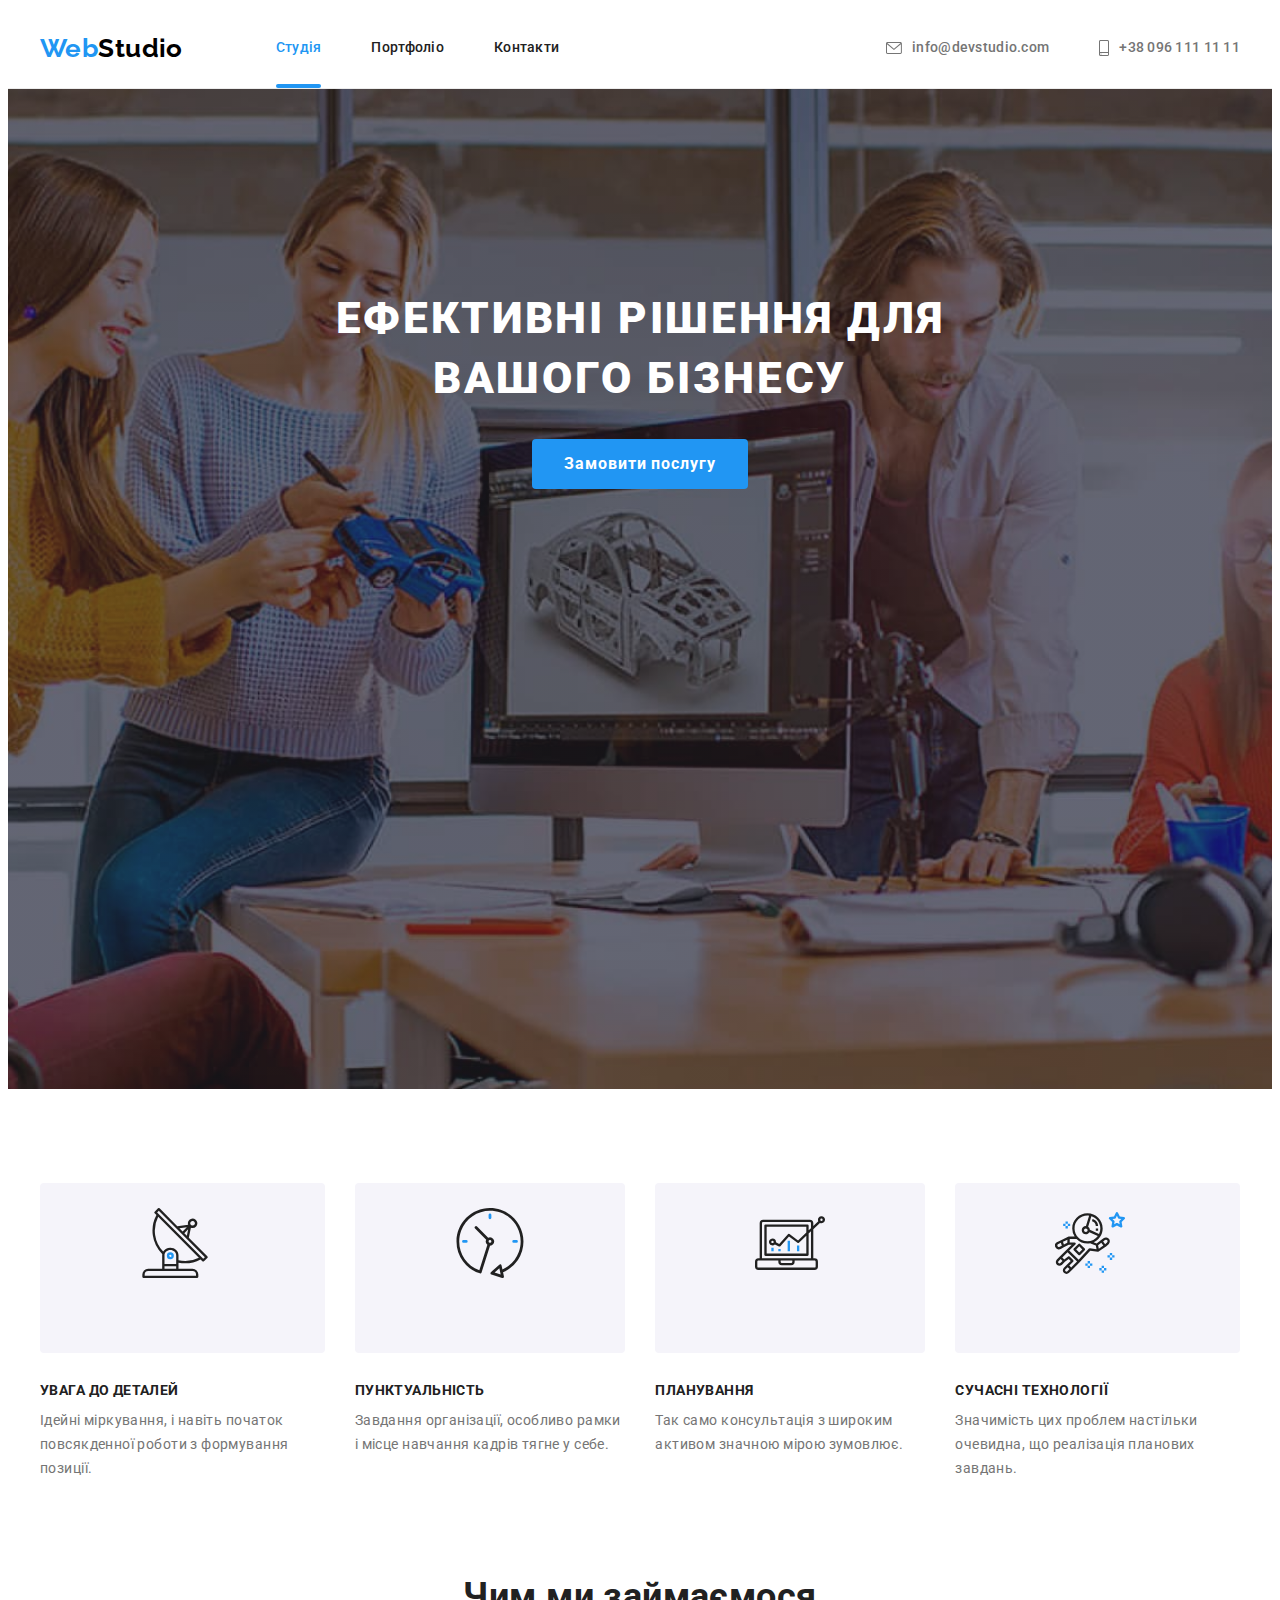
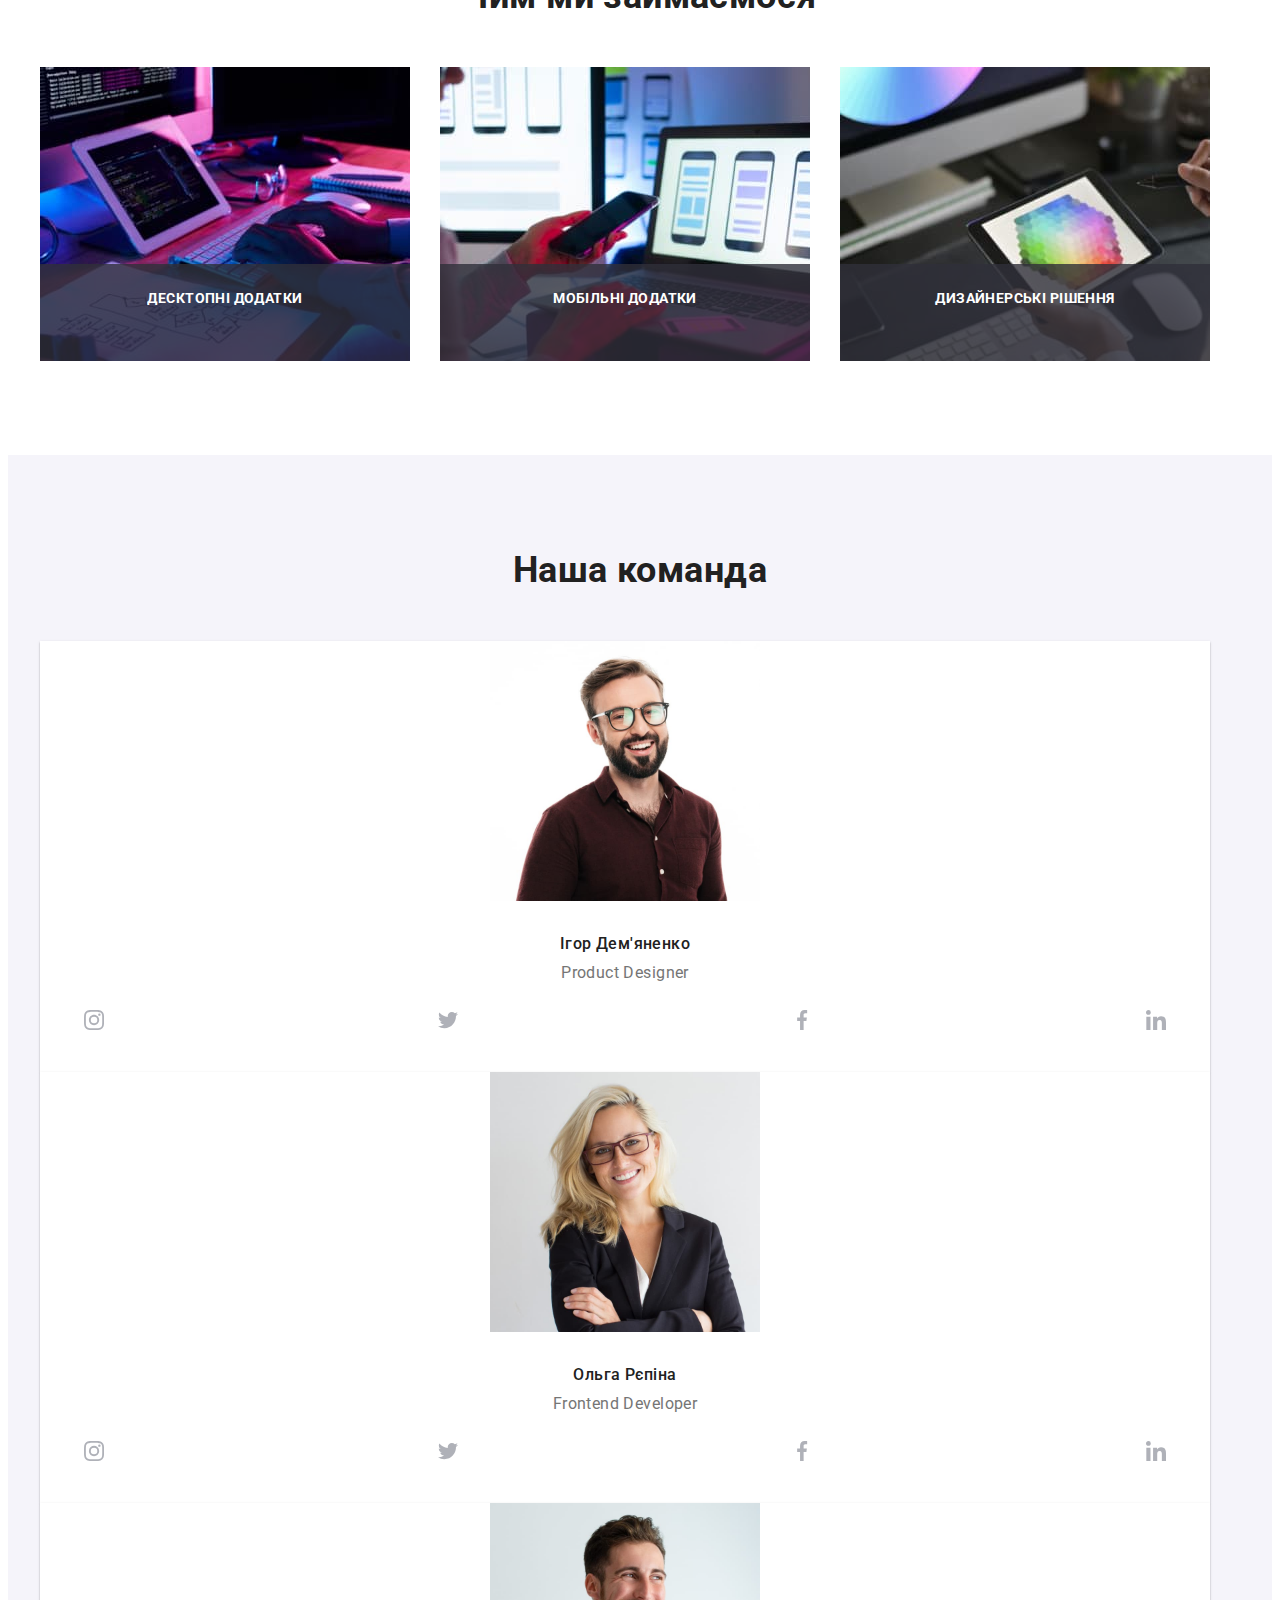
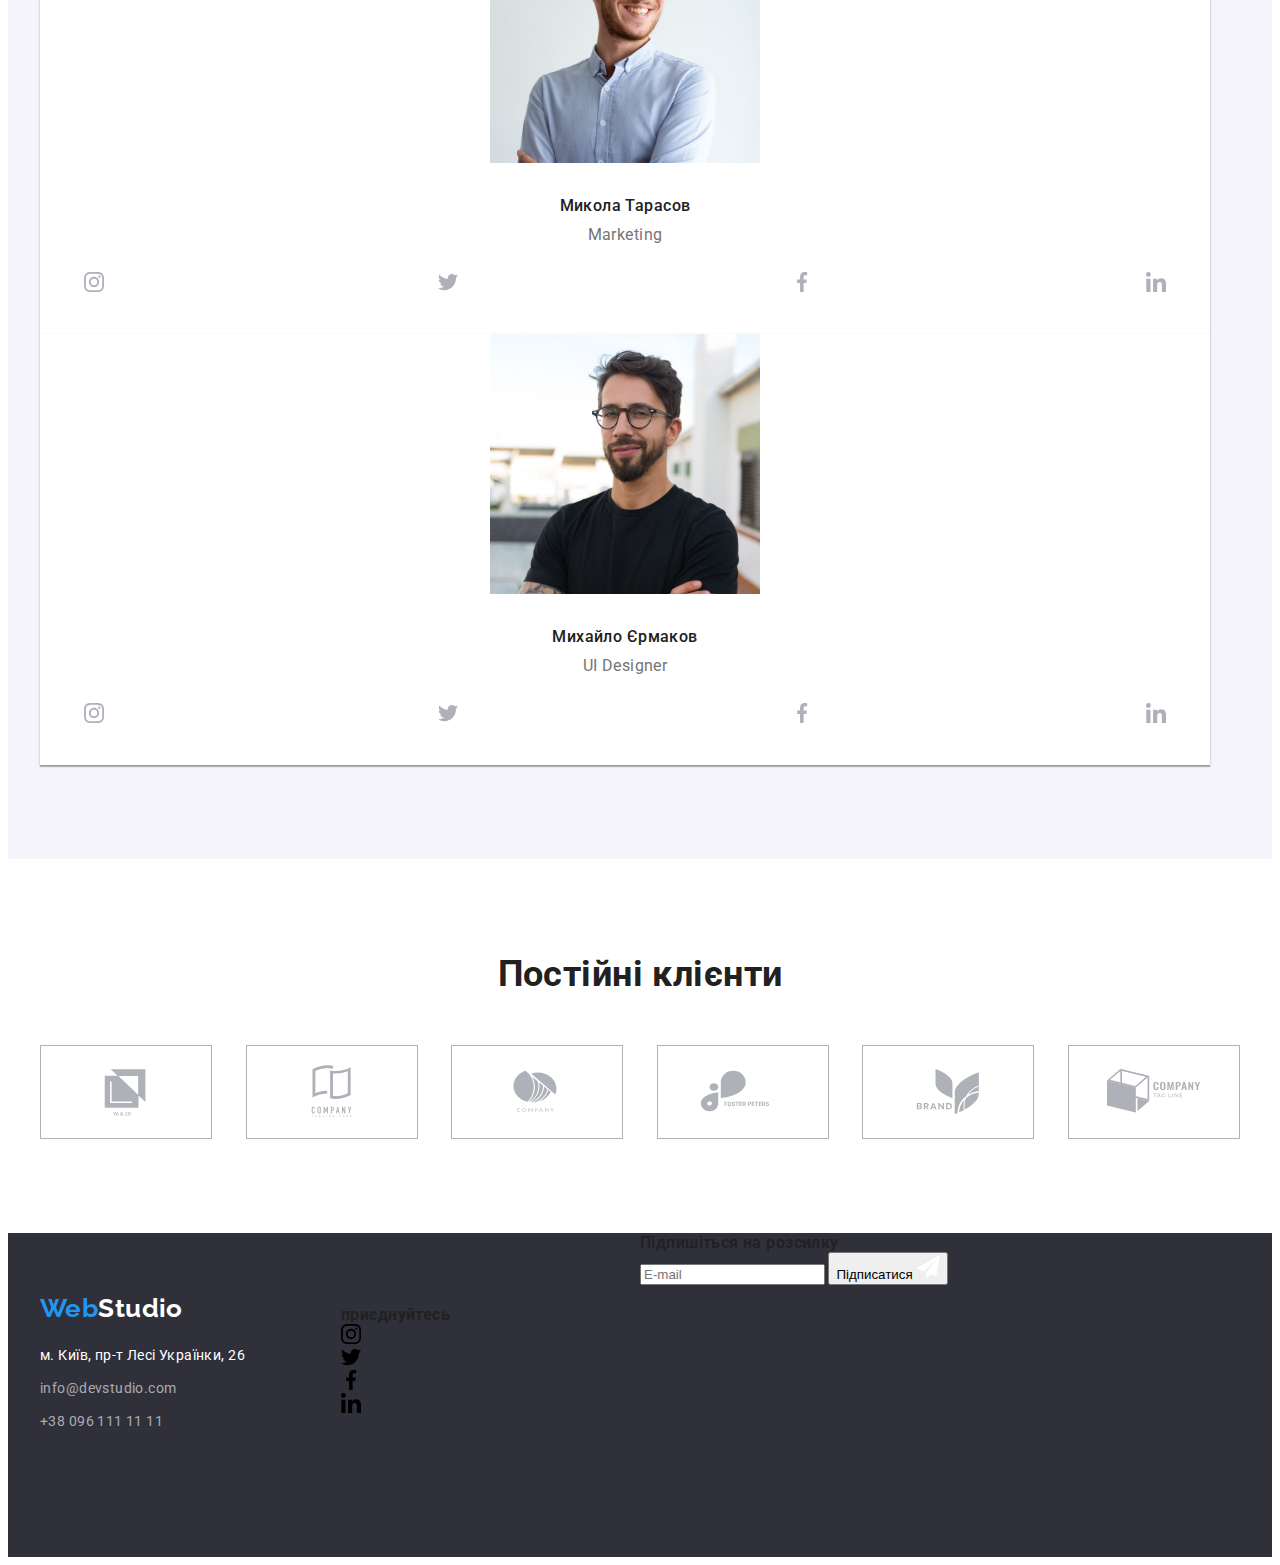
==== commit 9afd7387: "start SASS" ====
--- a/index.html
+++ b/index.html
@@ -18,6 +18,7 @@
       crossorigin="anonymous"
       referrerpolicy="no-referrer"
     />
+    <link rel="stylesheet" href="./css/main.min.css">
     <link rel="stylesheet" href="./css/styles.css" />
   </head>
 
@@ -149,7 +150,7 @@
       <section class="section team">
         <div class="container">
           <h2 class="section-title">Наша команда</h2>
-          <ul class="team-list list">
+          <ul class="team__list list">
             <li class="team-item">
               <img src="./images/team1.jpg" alt="Ігор Дем'яненко" width="270" height="260" />
               <h3 class="title">Ігор Дем'яненко</h3>
@@ -347,50 +348,50 @@
 
     <footer class="footer">
       <div class="container">
-        <div class="footer-address">
+        <div class="footer__address-wrapper">
           <a href="./index.html" class="logo link">Web<span class="foot-logo">Studio</span></a>
           <address>
-            <ul class="contacts-list list">
-              <li class="item">
-                <a href="https://goo.gl/maps/dykrHUNBgr2tMMfK7" class="address link"
+            <ul class="footer__contacts list">
+              <li class="footer__item">
+                <a href="https://goo.gl/maps/dykrHUNBgr2tMMfK7" class="footer__address link"
                   >м. Київ, пр-т Лесі Українки, 26</a
                 >
               </li>
-              <li class="item">
-                <a href="mailto:info@devstudio.com" class="mail link">info@devstudio.com</a>
+              <li class="footer__item">
+                <a href="mailto:info@devstudio.com" class="footer__mail link">info@devstudio.com</a>
               </li>
-              <li class="item">
-                <a href="tel:+380961111111" class="tel link">+38 096 111 11 11</a>
+              <li class="footer__item">
+                <a href="tel:+380961111111" class="footer__tel link">+38 096 111 11 11</a>
               </li>
             </ul>
           </address>
         </div>
-        <div class="footer-social">
-          <h3 class="title">приєднуйтесь</h3>
-          <ul class="social-list list">
-            <li class="social-item">
-              <a class="social-link link" href="#">
+        <div class="footer__social-wrapper">
+          <h3 class="footer__title">приєднуйтесь</h3>
+          <ul class="footer__social list">
+            <li>
+              <a class="footer__link link" href="#">
                 <svg width="20" height="20">
                   <use href="./images/icons.svg#icon-instagram"></use>
                 </svg>
               </a>
             </li>
-            <li class="social-item">
-              <a class="social-link link" href="#">
+            <li>
+              <a class="footer__link link" href="#">
                 <svg width="20" height="20">
                   <use href="./images/icons.svg#icon-twitter"></use>
                 </svg>
               </a>
             </li>
-            <li class="social-item">
-              <a class="social-link link" href="#">
+            <li>
+              <a class="footer__link link" href="#">
                 <svg width="20" height="20">
                   <use href="./images/icons.svg#icon-facebook"></use>
                 </svg>
               </a>
             </li>
-            <li class="social-item">
-              <a class="social-link link" href="#">
+            <li>
+              <a class="footer__link link" href="#">
                 <svg width="20" height="20">
                   <use href="./images/icons.svg#icon-linkedin"></use>
                 </svg>
@@ -398,19 +399,19 @@
             </li>
           </ul>
         </div>
-        <div class="subscription">
-          <h3 class="subscription-title">Підпишіться на розсилку</h3>
-          <form class="subscription-form" autocomplete="off">
+
+        <div class="footer__subscription">
+          <h3 class="footer__title">Підпишіться на розсилку</h3>
+          <form class="footer__form" autocomplete="off">
             <input
-              class="subscription-input"
+              class="footer__input"
               type="email"
               name="e-mail"
               placeholder="E-mail"
-              id="footer-mail"
             />
-            <button class="subscription-btn" type="submit">
+            <button class="footer__btn" type="submit">
               Підписатися
-              <svg width="24" height="24" class="subscription-icon">
+              <svg width="24" height="24" class="footer__subscription-icon">
                 <use href="./images/icons.svg#icon-send"></use>
               </svg>
             </button>
--- a/css/main.min.css
+++ b/css/main.min.css
@@ -0,0 +1 @@
+:root{--main-text-color: #212121;--light-text-color: #757575;--accent-blue-color: #2196f3;--white-color: #ffffff;--black-color: #000000;--transp-color: rgba(255, 255, 255, 0.6);--accent-bg-color: #f5f4fa;--footer-bg-color: #2f303a;--nav-border-color: #ececec;--item-border-color: #eeeeee;--bg-icon: #f5f4fa;--icon-color: #afb1b8;--icon-foot-color: #43444d;--backdrop-color: rgba(0, 0, 0, 0.2);--font-w-500: 500;--font-w-700: 700;--font-w-900: 900;--font-sz-12: 12px;--font-sz-14: 14px;--font-sz-16: 16px;--font-sz-18: 18px;--font-sz-20: 20px;--font-sz-26: 26px;--font-sz-36: 36px;--font-sz-44: 44px;--let-sp02: 0.02em;--let-sp03: 0.03em;--let-sp06: 0.06em;--time: 250ms;--timing-function: cubic-bezier(0.4, 0, 0.2, 1)}/*# sourceMappingURL=main.min.css.map */--- a/css/styles.css
+++ b/css/styles.css
@@ -466,14 +466,48 @@
   display: flex;
 }
 
-.footer-address {
+.footer__address-wrapper {
   padding-top: 60px;
   margin-right: 70px;
   width: 231px;
   height: 252px;
 }
 
-.footer-social {
+.footer .logo {
+  margin-bottom: 20px;
+}
+
+.footer__contacts {
+  font-style: normal;
+  line-height: 1.71;
+}
+
+.footer__item:not(:last-child) {
+  margin-bottom: 9px;
+}
+
+.footer__contacts .link {
+  display: block;
+  transition: color var(--time) var(--timing-function);
+}
+
+.footer__contacts .link:hover,
+.footer__contacts .link:focus {
+  color: var(--accent-blue-color);
+}
+
+.footer__address {
+  color: var(--white-color);
+}
+
+.footer__mail,
+.footer__tel {
+  color: var(--transp-color);
+}
+
+/* footer - social=================================== */
+
+.footer__social-wrapper {
   display: flex;
   flex-direction: column;
 
@@ -483,7 +517,7 @@
   height: 252px;
 }
 
-.footer-social .title {
+.footer__social-wrapper .title {
   margin-bottom: 20px;
   font-size: inherit;
   line-height: 1.14;
@@ -492,12 +526,12 @@
   color: var(--white-color);
 }
 
-.footer-social .social-list {
+.footer__social-wrapper .social-list {
   display: flex;
   justify-content: space-between;
 }
 
-.footer-social .social-link {
+.footer__social-wrapper .social-link {
   display: flex;
   justify-content: center;
   align-items: center;
@@ -510,41 +544,9 @@
   transition: background-color var(--time) var(--timing-function);
 }
 
-.footer-social .social-link:hover,
-.footer-social .social-link:focus {
+.footer__social-wrapper .social-link:hover,
+.footer__social-wrapper .social-link:focus {
   background-color: var(--accent-blue-color);
-}
-
-.footer .logo {
-  margin-bottom: 20px;
-}
-
-.contacts-list {
-  font-style: normal;
-  line-height: 1.71;
-}
-
-.contacts-list .item:not(:last-child) {
-  margin-bottom: 9px;
-}
-
-.contacts-list .link {
-  display: block;
-  transition: color var(--time) var(--timing-function);
-}
-
-.contacts-list .link:hover,
-.contacts-list .link:focus {
-  color: var(--accent-blue-color);
-}
-
-.address {
-  color: var(--white-color);
-}
-
-.contacts-list .mail,
-.contacts-list .tel {
-  color: var(--transp-color);
 }
 
 /* subsctiption  ================================ */
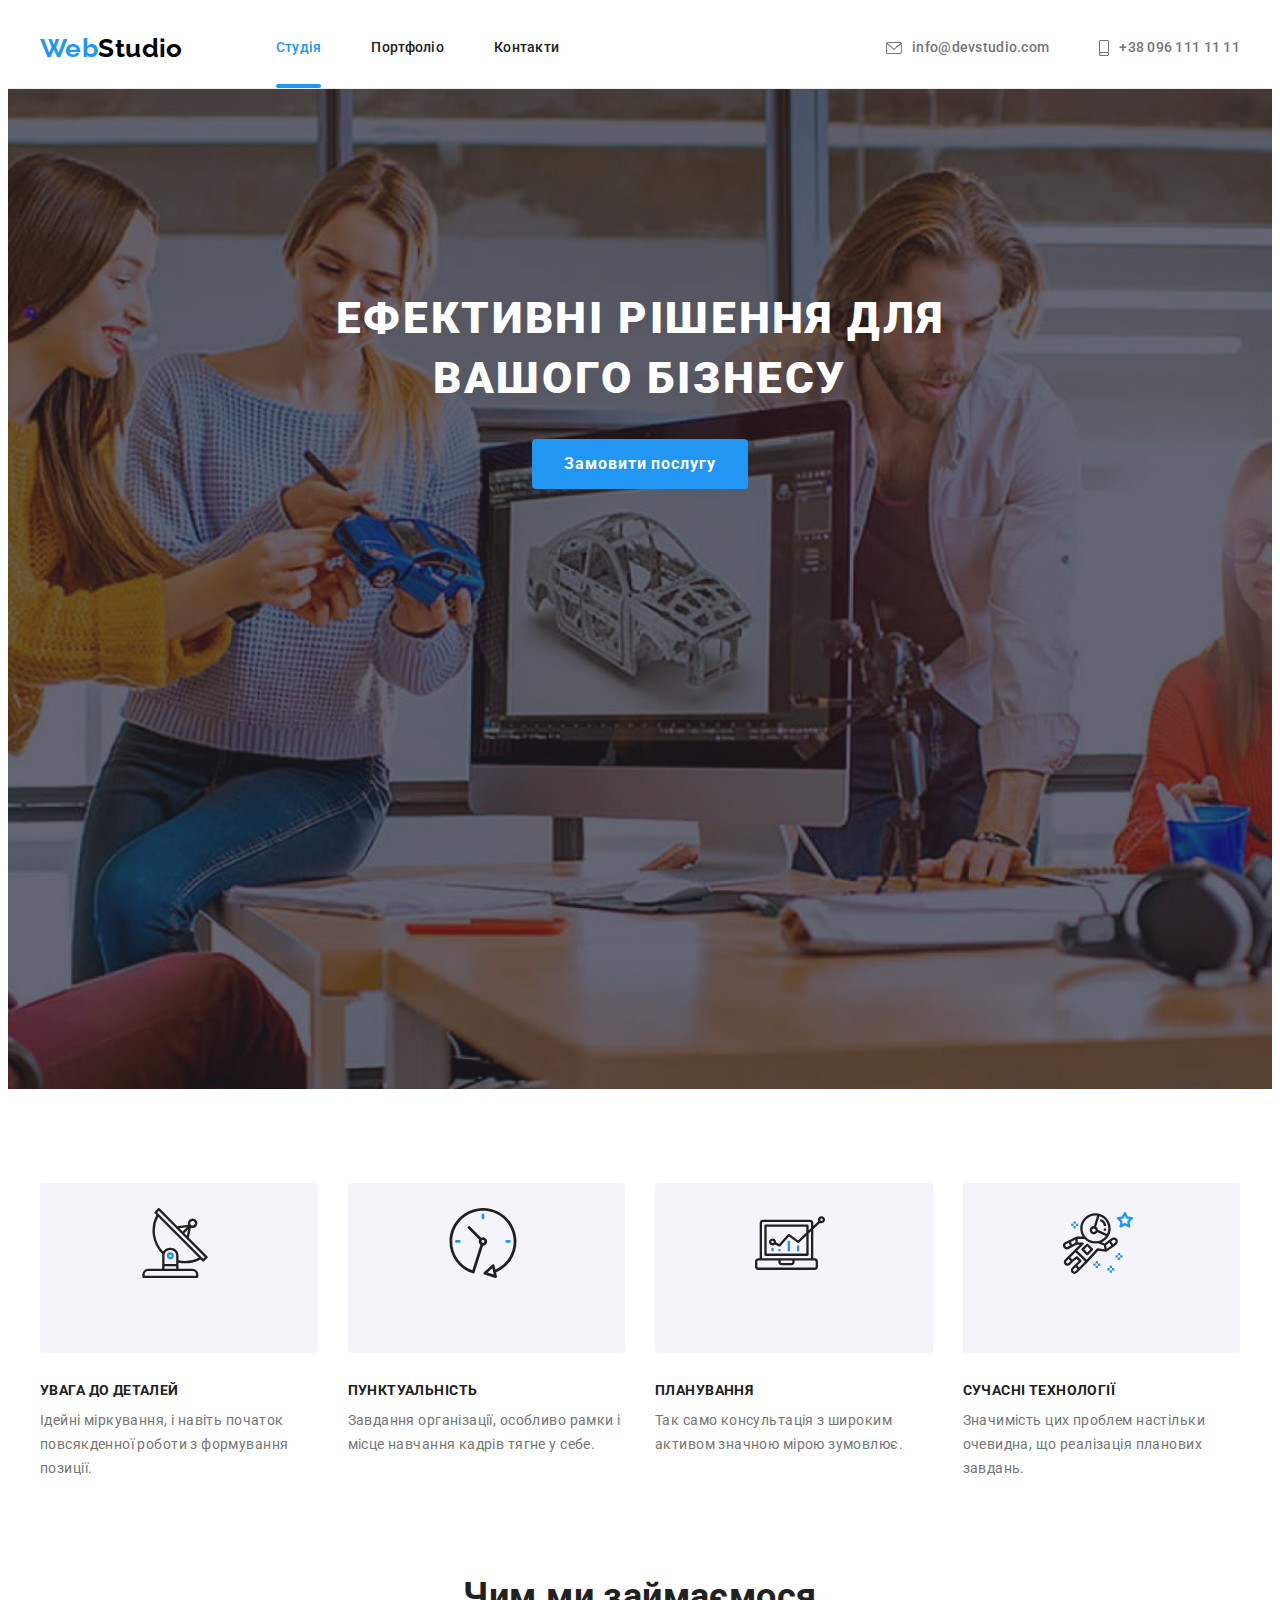
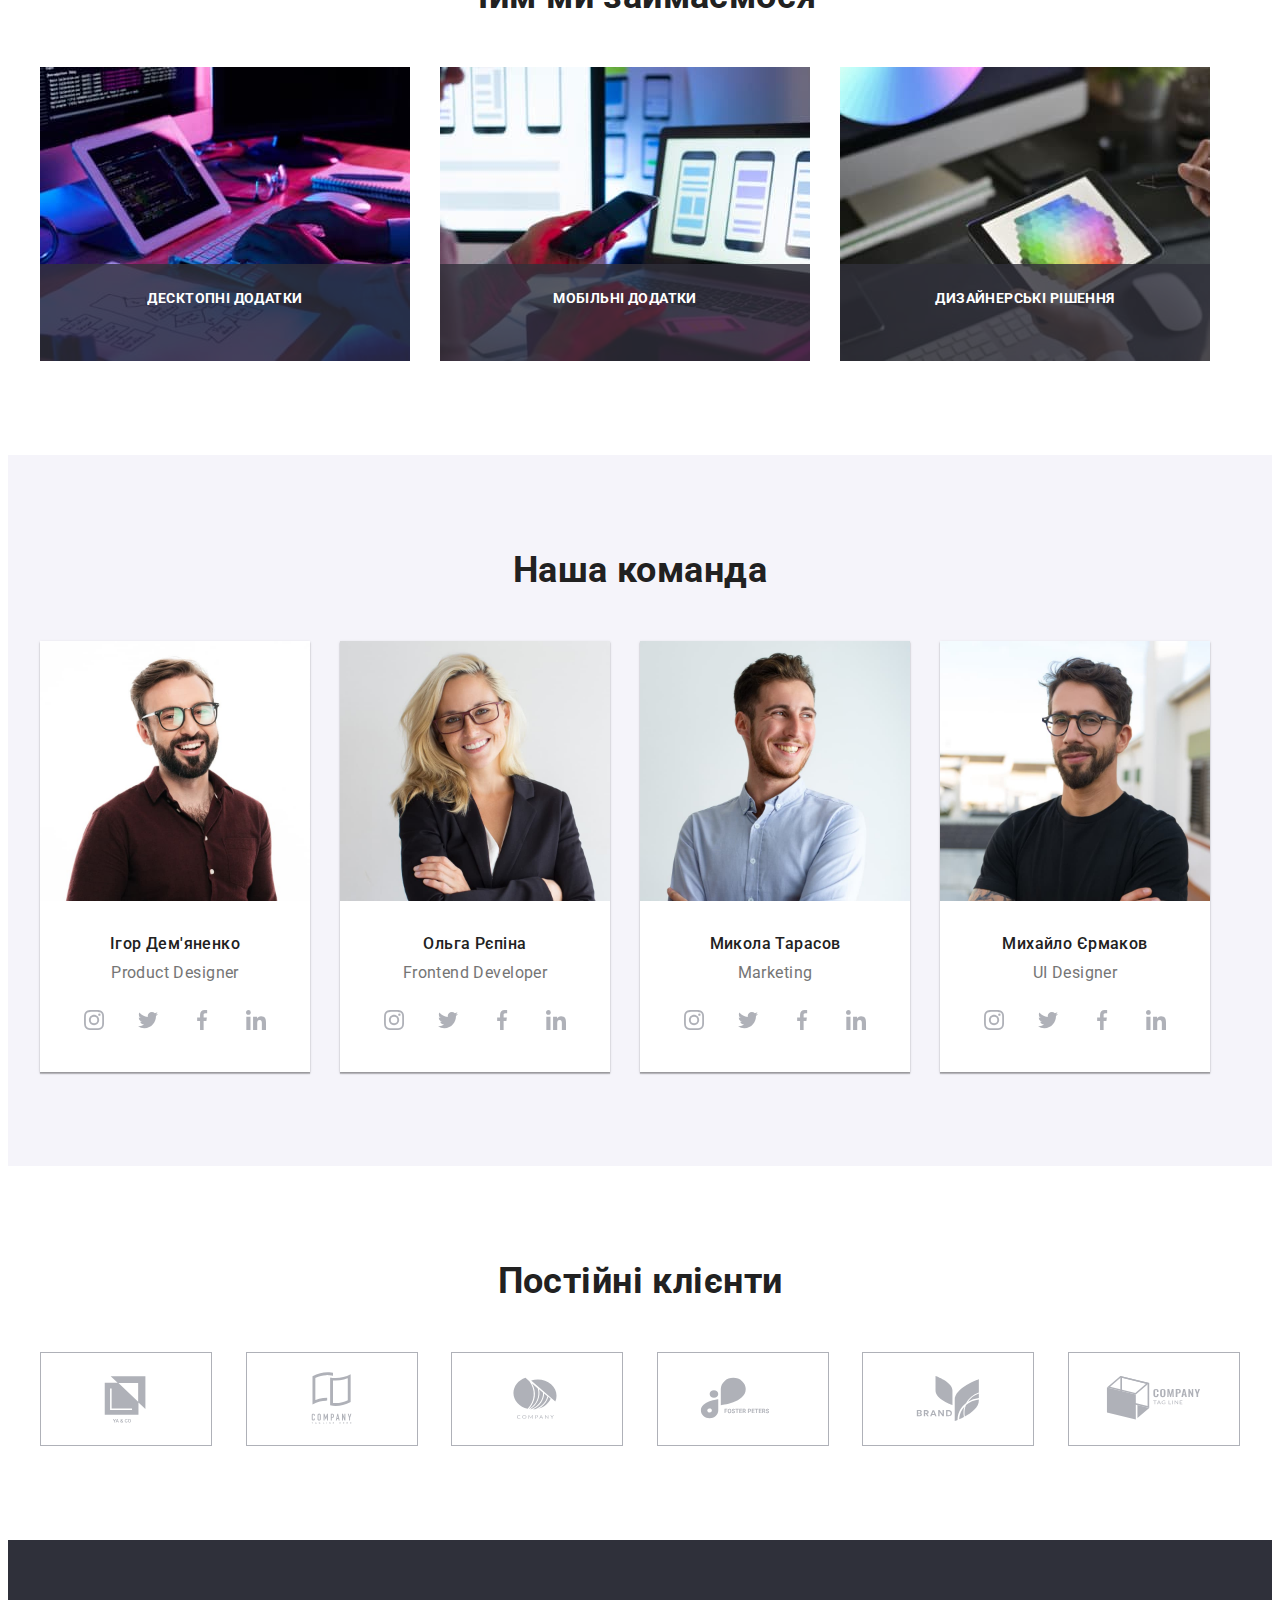
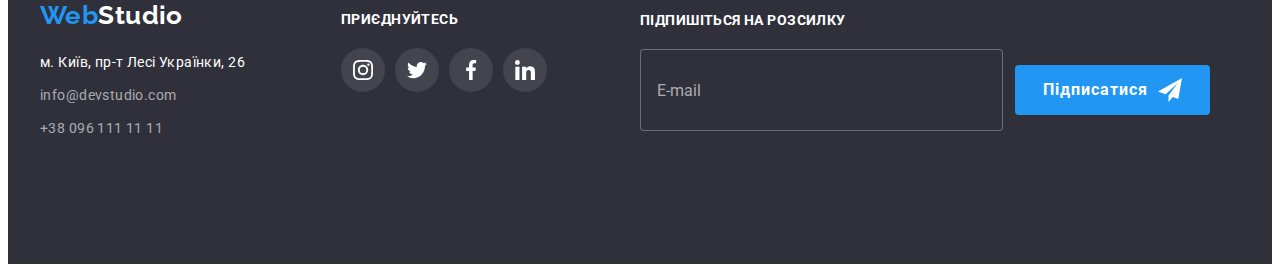
==== commit 8730a191: "Final HW#7" ====
--- a/index.html
+++ b/index.html
@@ -8,43 +8,46 @@
     <link rel="preconnect" href="https://fonts.googleapis.com" />
     <link rel="preconnect" href="https://fonts.gstatic.com" crossorigin />
     <link
-      href="https://fonts.googleapis.com/css2?family=Raleway:wght@700&family=Roboto:wght@400;500;700;900&display=swap"
-      rel="stylesheet"
-    />
-    <link
       rel="stylesheet"
       href="https://cdnjs.cloudflare.com/ajax/libs/modern-normalize/1.1.0/modern-normalize.min.css"
       integrity="sha512-wpPYUAdjBVSE4KJnH1VR1HeZfpl1ub8YT/NKx4PuQ5NmX2tKuGu6U/JRp5y+Y8XG2tV+wKQpNHVUX03MfMFn9Q=="
       crossorigin="anonymous"
       referrerpolicy="no-referrer"
     />
-    <link rel="stylesheet" href="./css/main.min.css">
-    <link rel="stylesheet" href="./css/styles.css" />
+    <link
+      href="https://fonts.googleapis.com/css2?family=Raleway:wght@700&family=Roboto:wght@400;500;700;900&display=swap"
+      rel="stylesheet"
+    />
+    <link rel="stylesheet" href="./css/main.min.css" />
   </head>
 
   <body>
     <header class="header">
-      <div class="container main-nav">
-        <a href="./index.html" class="logo link">Web<span class="head-logo">Studio</span></a>
+      <div class="container header-wrapper">
+        <a href="./index.html" class="logo link"
+          >Web<span class="logo__head--black">Studio</span></a
+        >
         <nav>
-          <ul class="site-nav list">
-            <li class="item"><a href="#" class="current link">Студія</a></li>
-            <li class="item"><a href="./portfolio.html" class="link">Портфоліо</a></li>
-            <li class="item"><a href="#" class="link">Контакти</a></li>
+          <ul class="header__nav list">
+            <li class="header__item"><a href="#" class="header__link current link">Студія</a></li>
+            <li class="header__item">
+              <a href="./portfolio.html" class="header__link link">Портфоліо</a>
+            </li>
+            <li class="header__item"><a href="#" class="header__link link">Контакти</a></li>
           </ul>
         </nav>
-        <ul class="nav-contacts list">
-          <li class="item">
-            <a href="mailto:info@devstudio.com" class="link">
-              <svg class="contacts-icon mail" width="16" height="12">
+        <ul class="header__contacts list">
+          <li class="header__item">
+            <a href="mailto:info@devstudio.com" class="header__link header__link--light link">
+              <svg class="header__icon" width="16" height="12">
                 <use href="./images/icons.svg#icon-mail"></use>
               </svg>
               info@devstudio.com</a
             >
           </li>
-          <li class="item">
-            <a href="tel:+380961111111" class="link">
-              <svg class="contacts-icon phone" width="10" height="16">
+          <li class="header__item">
+            <a href="tel:+380961111111" class="header__link header__link--light link">
+              <svg class="header__icon" width="10" height="16">
                 <use href="./images/icons.svg#icon-phone"></use>
               </svg>
               +38 096 111 11 11</a
@@ -57,54 +60,56 @@
     <main>
       <section class="hero overlay">
         <div class="container">
-          <h1 class="hero-title">Ефективні рішення для вашого бізнесу</h1>
-          <button type="button" class="hero-btn" data-modal-open>Замовити послугу</button>
+          <h1 class="hero__title">Ефективні рішення для вашого бізнесу</h1>
+          <button type="button" class="button hero__btn" data-modal-open>Замовити послугу</button>
         </div>
       </section>
 
       <section class="section features">
         <div class="container">
           <h2 class="section-title visually-hidden">Наші переваги</h2>
-          <ul class="features-list list">
-            <li class="features-item">
-              <div class="thumb">
-                <svg class="features-icon antenna" width="70" height="70">
+          <ul class="features__list list">
+            <li class="features__item">
+              <div class="features__thumb">
+                <svg width="70" height="70">
                   <use href="./images/icons.svg#icon-antenna"></use>
                 </svg>
               </div>
-              <h3 class="title">УВАГА ДО ДЕТАЛЕЙ</h3>
-              <p class="text">
+              <h3 class="features__title">УВАГА ДО ДЕТАЛЕЙ</h3>
+              <p class="features__text">
                 Ідейні міркування, і навіть початок повсякденної роботи з формування позиції.
               </p>
             </li>
-            <li class="features-item">
-              <div class="thumb">
-                <svg class="features-icon antenna" width="70" height="70">
+            <li class="features__item">
+              <div class="features__thumb">
+                <svg width="70" height="70">
                   <use href="./images/icons.svg#icon-clock"></use>
                 </svg>
               </div>
-              <h3 class="title">ПУНКТУАЛЬНІСТЬ</h3>
-              <p class="text">
+              <h3 class="features__title">ПУНКТУАЛЬНІСТЬ</h3>
+              <p class="features__text">
                 Завдання організації, особливо рамки і місце навчання кадрів тягне у себе.
               </p>
             </li>
-            <li class="features-item">
-              <div class="thumb">
-                <svg class="features-icon antenna" width="70" height="70">
+            <li class="features__item">
+              <div class="features__thumb">
+                <svg width="70" height="70">
                   <use href="./images/icons.svg#icon-diagram"></use>
                 </svg>
               </div>
-              <h3 class="title">ПЛАНУВАННЯ</h3>
-              <p class="text">Так само консультація з широким активом значною мірою зумовлює.</p>
-            </li>
-            <li class="features-item">
-              <div class="thumb">
-                <svg class="features-icon antenna" width="70" height="70">
+              <h3 class="features__title">ПЛАНУВАННЯ</h3>
+              <p class="features__text">
+                Так само консультація з широким активом значною мірою зумовлює.
+              </p>
+            </li>
+            <li class="features__item">
+              <div class="features__thumb">
+                <svg width="70" height="70">
                   <use href="./images/icons.svg#icon-astronaut"></use>
                 </svg>
               </div>
-              <h3 class="title">СУЧАСНІ ТЕХНОЛОГІЇ</h3>
-              <p class="text">
+              <h3 class="features__title">СУЧАСНІ ТЕХНОЛОГІЇ</h3>
+              <p class="features__text">
                 Значимість цих проблем настільки очевидна, що реалізація планових завдань.
               </p>
             </li>
@@ -115,33 +120,33 @@
       <section class="section work">
         <div class="container">
           <h2 class="section-title">Чим ми займаємося</h2>
-          <ul class="work-list list">
-            <li class="work-item">
+          <ul class="work__list list">
+            <li class="work__item">
               <img
                 src="./images/work1.jpg"
                 alt="Чоловік на клавіатурі пише код програми"
                 width="370"
                 height="294"
               />
-              <h3 class="work-subtitle">Десктопні додатки</h3>
-            </li>
-            <li class="work-item">
+              <h3 class="work__subtitle">Десктопні додатки</h3>
+            </li>
+            <li class="work__item">
               <img
                 src="./images/work2.jpg"
                 alt="Жінка обирає дизайн мобільної версії сайту"
                 width="370"
                 height="294"
               />
-              <h3 class="work-subtitle">Мобільні додатки</h3>
-            </li>
-            <li class="work-item">
+              <h3 class="work__subtitle">Мобільні додатки</h3>
+            </li>
+            <li class="work__item">
               <img
                 src="./images/work3.jpg"
                 alt="Жінка обирає кольорову палітру сайту"
                 width="370"
                 height="294"
               />
-              <h3 class="work-subtitle">Дизайнерські рішення</h3>
+              <h3 class="work__subtitle">Дизайнерські рішення</h3>
             </li>
           </ul>
         </div>
@@ -151,145 +156,153 @@
         <div class="container">
           <h2 class="section-title">Наша команда</h2>
           <ul class="team__list list">
-            <li class="team-item">
+            <li class="team__item">
               <img src="./images/team1.jpg" alt="Ігор Дем'яненко" width="270" height="260" />
-              <h3 class="title">Ігор Дем'яненко</h3>
-              <p class="text">Product Designer</p>
-              <ul class="social-list list">
-                <li class="social-item">
-                  <a class="social-link link" href="#">
-                    <svg width="20" height="20">
-                      <use href="./images/icons.svg#icon-instagram"></use>
-                    </svg>
-                  </a>
-                </li>
-                <li class="social-item">
-                  <a class="social-link link" href="#">
-                    <svg width="20" height="20">
-                      <use href="./images/icons.svg#icon-twitter"></use>
-                    </svg>
-                  </a>
-                </li>
-                <li class="social-item">
-                  <a class="social-link link" href="#">
-                    <svg width="20" height="20">
-                      <use href="./images/icons.svg#icon-facebook"></use>
-                    </svg>
-                  </a>
-                </li>
-                <li class="social-item">
-                  <a class="social-link link" href="#">
-                    <svg width="20" height="20">
-                      <use href="./images/icons.svg#icon-linkedin"></use>
-                    </svg>
-                  </a>
-                </li>
-              </ul>
-            </li>
-            <li class="team-item">
+              <div class="team__meta-wrapper">
+                <h3 class="team__title">Ігор Дем'яненко</h3>
+                <p class="team__text">Product Designer</p>
+                <ul class="social__list list">
+                  <li>
+                    <a class="social__link link" href="#">
+                      <svg width="20" height="20">
+                        <use href="./images/icons.svg#icon-instagram"></use>
+                      </svg>
+                    </a>
+                  </li>
+                  <li>
+                    <a class="social__link link" href="#">
+                      <svg width="20" height="20">
+                        <use href="./images/icons.svg#icon-twitter"></use>
+                      </svg>
+                    </a>
+                  </li>
+                  <li>
+                    <a class="social__link link" href="#">
+                      <svg width="20" height="20">
+                        <use href="./images/icons.svg#icon-facebook"></use>
+                      </svg>
+                    </a>
+                  </li>
+                  <li>
+                    <a class="social__link link" href="#">
+                      <svg width="20" height="20">
+                        <use href="./images/icons.svg#icon-linkedin"></use>
+                      </svg>
+                    </a>
+                  </li>
+                </ul>
+              </div>
+            </li>
+            <li class="team__item">
               <img src="./images/team2.jpg" alt="Ольга Рєпіна" width="270" height="260" />
-              <h3 class="title">Ольга Рєпіна</h3>
-              <p class="text">Frontend Developer</p>
-              <ul class="social-list list">
-                <li class="social-item">
-                  <a class="social-link link" href="#">
-                    <svg width="20" height="20">
-                      <use href="./images/icons.svg#icon-instagram"></use>
-                    </svg>
-                  </a>
-                </li>
-                <li class="social-item">
-                  <a class="social-link link" href="#">
-                    <svg width="20" height="20">
-                      <use href="./images/icons.svg#icon-twitter"></use>
-                    </svg>
-                  </a>
-                </li>
-                <li class="social-item">
-                  <a class="social-link link" href="#">
-                    <svg width="20" height="20">
-                      <use href="./images/icons.svg#icon-facebook"></use>
-                    </svg>
-                  </a>
-                </li>
-                <li class="social-item">
-                  <a class="social-link link" href="#">
-                    <svg width="20" height="20">
-                      <use href="./images/icons.svg#icon-linkedin"></use>
-                    </svg>
-                  </a>
-                </li>
-              </ul>
-            </li>
-            <li class="team-item">
+              <div class="team__meta-wrapper">
+                <h3 class="team__title">Ольга Рєпіна</h3>
+                <p class="team__text">Frontend Developer</p>
+                <ul class="social__list list">
+                  <li>
+                    <a class="social__link link" href="#">
+                      <svg width="20" height="20">
+                        <use href="./images/icons.svg#icon-instagram"></use>
+                      </svg>
+                    </a>
+                  </li>
+                  <li>
+                    <a class="social__link link" href="#">
+                      <svg width="20" height="20">
+                        <use href="./images/icons.svg#icon-twitter"></use>
+                      </svg>
+                    </a>
+                  </li>
+                  <li>
+                    <a class="social__link link" href="#">
+                      <svg width="20" height="20">
+                        <use href="./images/icons.svg#icon-facebook"></use>
+                      </svg>
+                    </a>
+                  </li>
+                  <li>
+                    <a class="social__link link" href="#">
+                      <svg width="20" height="20">
+                        <use href="./images/icons.svg#icon-linkedin"></use>
+                      </svg>
+                    </a>
+                  </li>
+                </ul>
+              </div>
+            </li>
+            <li class="team__item">
               <img src="./images/team3.jpg" alt="Микола Тарасов" width="270" height="260" />
-              <h3 class="title">Микола Тарасов</h3>
-              <p class="text">Marketing</p>
-              <ul class="social-list list">
-                <li class="social-item">
-                  <a class="social-link link" href="#">
-                    <svg width="20" height="20">
-                      <use href="./images/icons.svg#icon-instagram"></use>
-                    </svg>
-                  </a>
-                </li>
-                <li class="social-item">
-                  <a class="social-link link" href="#">
-                    <svg width="20" height="20">
-                      <use href="./images/icons.svg#icon-twitter"></use>
-                    </svg>
-                  </a>
-                </li>
-                <li class="social-item">
-                  <a class="social-link link" href="#">
-                    <svg width="20" height="20">
-                      <use href="./images/icons.svg#icon-facebook"></use>
-                    </svg>
-                  </a>
-                </li>
-                <li class="social-item">
-                  <a class="social-link link" href="#">
-                    <svg width="20" height="20">
-                      <use href="./images/icons.svg#icon-linkedin"></use>
-                    </svg>
-                  </a>
-                </li>
-              </ul>
-            </li>
-            <li class="team-item">
+              <div class="team__meta-wrapper">
+                <h3 class="team__title">Микола Тарасов</h3>
+                <p class="team__text">Marketing</p>
+                <ul class="social__list list">
+                  <li>
+                    <a class="social__link link" href="#">
+                      <svg width="20" height="20">
+                        <use href="./images/icons.svg#icon-instagram"></use>
+                      </svg>
+                    </a>
+                  </li>
+                  <li>
+                    <a class="social__link link" href="#">
+                      <svg width="20" height="20">
+                        <use href="./images/icons.svg#icon-twitter"></use>
+                      </svg>
+                    </a>
+                  </li>
+                  <li>
+                    <a class="social__link link" href="#">
+                      <svg width="20" height="20">
+                        <use href="./images/icons.svg#icon-facebook"></use>
+                      </svg>
+                    </a>
+                  </li>
+                  <li>
+                    <a class="social__link link" href="#">
+                      <svg width="20" height="20">
+                        <use href="./images/icons.svg#icon-linkedin"></use>
+                      </svg>
+                    </a>
+                  </li>
+                </ul>
+              </div>
+            </li>
+            <li class="team__item">
               <img src="./images/team4.jpg" alt="Михайло Єрмаков" width="270" height="260" />
-              <h3 class="title">Михайло Єрмаков</h3>
-              <p class="text">UI Designer</p>
-              <ul class="social-list list">
-                <li class="social-item">
-                  <a class="social-link link" href="#">
-                    <svg width="20" height="20">
-                      <use href="./images/icons.svg#icon-instagram"></use>
-                    </svg>
-                  </a>
-                </li>
-                <li class="social-item">
-                  <a class="social-link link" href="#">
-                    <svg width="20" height="20">
-                      <use href="./images/icons.svg#icon-twitter"></use>
-                    </svg>
-                  </a>
-                </li>
-                <li class="social-item">
-                  <a class="social-link link" href="#">
-                    <svg width="20" height="20">
-                      <use href="./images/icons.svg#icon-facebook"></use>
-                    </svg>
-                  </a>
-                </li>
-                <li class="social-item">
-                  <a class="social-link link" href="#">
-                    <svg width="20" height="20">
-                      <use href="./images/icons.svg#icon-linkedin"></use>
-                    </svg>
-                  </a>
-                </li>
-              </ul>
+              <div class="team__meta-wrapper">
+                <h3 class="team__title">Михайло Єрмаков</h3>
+                <p class="team__text">UI Designer</p>
+                <ul class="social__list list">
+                  <li>
+                    <a class="social__link link" href="#">
+                      <svg width="20" height="20">
+                        <use href="./images/icons.svg#icon-instagram"></use>
+                      </svg>
+                    </a>
+                  </li>
+                  <li>
+                    <a class="social__link link" href="#">
+                      <svg width="20" height="20">
+                        <use href="./images/icons.svg#icon-twitter"></use>
+                      </svg>
+                    </a>
+                  </li>
+                  <li>
+                    <a class="social__link link" href="#">
+                      <svg width="20" height="20">
+                        <use href="./images/icons.svg#icon-facebook"></use>
+                      </svg>
+                    </a>
+                  </li>
+                  <li>
+                    <a class="social__link link" href="#">
+                      <svg width="20" height="20">
+                        <use href="./images/icons.svg#icon-linkedin"></use>
+                      </svg>
+                    </a>
+                  </li>
+                </ul>
+              </div>
             </li>
           </ul>
         </div>
@@ -298,45 +311,45 @@
       <section class="section clients">
         <div class="container">
           <h2 class="section-title">Постійні клієнти</h2>
-          <ul class="clients-list list">
-            <li class="clients-item">
-              <a href="#" class="link">
-                <svg class="icon-clients" width="106" height="60">
+          <ul class="clients__list list">
+            <li class="clients__item">
+              <a href="#" class="clients__link">
+                <svg class="clients__icon" width="106" height="60">
                   <use href="./images/icons.svg#icon-client1"></use>
                 </svg>
               </a>
             </li>
-            <li class="clients-item">
-              <a href="#" class="link">
-                <svg class="icon-clients" width="106" height="60">
+            <li class="clients__item">
+              <a href="#" class="clients__link">
+                <svg class="clients__icon" width="106" height="60">
                   <use href="./images/icons.svg#icon-client2"></use>
                 </svg>
               </a>
             </li>
-            <li class="clients-item">
-              <a href="#" class="link">
-                <svg class="icon-clients" width="106" height="60">
+            <li class="clients__item">
+              <a href="#" class="clients__link">
+                <svg class="clients__icon" width="106" height="60">
                   <use href="./images/icons.svg#icon-client3"></use>
                 </svg>
               </a>
             </li>
-            <li class="clients-item">
-              <a href="#" class="link">
-                <svg class="icon-clients" width="106" height="60">
+            <li class="clients__item">
+              <a href="#" class="clients__link">
+                <svg class="clients__icon" width="106" height="60">
                   <use href="./images/icons.svg#icon-client4"></use>
                 </svg>
               </a>
             </li>
-            <li class="clients-item">
-              <a href="#" class="link">
-                <svg class="icon-clients" width="106" height="60">
+            <li class="clients__item">
+              <a href="#" class="clients__link">
+                <svg class="clients__icon" width="106" height="60">
                   <use href="./images/icons.svg#icon-client5"></use>
                 </svg>
               </a>
             </li>
-            <li class="clients-item">
-              <a href="#" class="link">
-                <svg class="icon-clients" width="106" height="60">
+            <li class="clients__item">
+              <a href="#" class="clients__link">
+                <svg class="clients__icon" width="106" height="60">
                   <use href="./images/icons.svg#icon-client6"></use>
                 </svg>
               </a>
@@ -348,50 +361,52 @@
 
     <footer class="footer">
       <div class="container">
-        <div class="footer__address-wrapper">
-          <a href="./index.html" class="logo link">Web<span class="foot-logo">Studio</span></a>
+        <div class="footer__contacts-wrapper">
+          <a href="./index.html" class="logo link"
+            >Web<span class="logo__foot--white">Studio</span></a
+          >
           <address>
             <ul class="footer__contacts list">
               <li class="footer__item">
-                <a href="https://goo.gl/maps/dykrHUNBgr2tMMfK7" class="footer__address link"
+                <a href="https://goo.gl/maps/dykrHUNBgr2tMMfK7" class="footer__link footer__link--white link"
                   >м. Київ, пр-т Лесі Українки, 26</a
                 >
               </li>
               <li class="footer__item">
-                <a href="mailto:info@devstudio.com" class="footer__mail link">info@devstudio.com</a>
+                <a href="mailto:info@devstudio.com" class="footer__link link">info@devstudio.com</a>
               </li>
               <li class="footer__item">
-                <a href="tel:+380961111111" class="footer__tel link">+38 096 111 11 11</a>
+                <a href="tel:+380961111111" class="footer__link link">+38 096 111 11 11</a>
               </li>
             </ul>
           </address>
         </div>
         <div class="footer__social-wrapper">
           <h3 class="footer__title">приєднуйтесь</h3>
-          <ul class="footer__social list">
+          <ul class="social__list list">
             <li>
-              <a class="footer__link link" href="#">
+              <a class="social__link social__link--footer link" href="#">
                 <svg width="20" height="20">
                   <use href="./images/icons.svg#icon-instagram"></use>
                 </svg>
               </a>
             </li>
             <li>
-              <a class="footer__link link" href="#">
+              <a class="social__link social__link--footer link" href="#">
                 <svg width="20" height="20">
                   <use href="./images/icons.svg#icon-twitter"></use>
                 </svg>
               </a>
             </li>
             <li>
-              <a class="footer__link link" href="#">
+              <a class="social__link social__link--footer link" href="#">
                 <svg width="20" height="20">
                   <use href="./images/icons.svg#icon-facebook"></use>
                 </svg>
               </a>
             </li>
             <li>
-              <a class="footer__link link" href="#">
+              <a class="social__link social__link--footer link" href="#">
                 <svg width="20" height="20">
                   <use href="./images/icons.svg#icon-linkedin"></use>
                 </svg>
@@ -403,15 +418,10 @@
         <div class="footer__subscription">
           <h3 class="footer__title">Підпишіться на розсилку</h3>
           <form class="footer__form" autocomplete="off">
-            <input
-              class="footer__input"
-              type="email"
-              name="e-mail"
-              placeholder="E-mail"
-            />
-            <button class="footer__btn" type="submit">
+            <input class="footer__input" type="email" name="e-mail" placeholder="E-mail" />
+            <button class="button footer__btn" type="submit">
               Підписатися
-              <svg width="24" height="24" class="footer__subscription-icon">
+              <svg width="24" height="24" class="footer__btn-icon">
                 <use href="./images/icons.svg#icon-send"></use>
               </svg>
             </button>
@@ -424,7 +434,7 @@
 
     <div class="backdrop is-hidden" data-modal>
       <div class="modal">
-        <button type="button" class="modal-btn" data-modal-close>
+        <button type="button" class="modal-close" data-modal-close>
           <svg width="11" height="11">
             <use href="./images/icons.svg#icon-modal-close"></use>
           </svg>
@@ -467,7 +477,7 @@
               >Погоджуюся з розсилкою та приймаю <a href="#">Умови договору</a></span
             >
           </label>
-          <button class="button-send" type="submit">Відправити</button>
+          <button class="button button-send" type="submit">Відправити</button>
         </form>
       </div>
     </div>
--- a/css/main.min.css
+++ b/css/main.min.css
@@ -1 +1 @@
-:root{--main-text-color: #212121;--light-text-color: #757575;--accent-blue-color: #2196f3;--white-color: #ffffff;--black-color: #000000;--transp-color: rgba(255, 255, 255, 0.6);--accent-bg-color: #f5f4fa;--footer-bg-color: #2f303a;--nav-border-color: #ececec;--item-border-color: #eeeeee;--bg-icon: #f5f4fa;--icon-color: #afb1b8;--icon-foot-color: #43444d;--backdrop-color: rgba(0, 0, 0, 0.2);--font-w-500: 500;--font-w-700: 700;--font-w-900: 900;--font-sz-12: 12px;--font-sz-14: 14px;--font-sz-16: 16px;--font-sz-18: 18px;--font-sz-20: 20px;--font-sz-26: 26px;--font-sz-36: 36px;--font-sz-44: 44px;--let-sp02: 0.02em;--let-sp03: 0.03em;--let-sp06: 0.06em;--time: 250ms;--timing-function: cubic-bezier(0.4, 0, 0.2, 1)}/*# sourceMappingURL=main.min.css.map */+:root{--main-text-color: #212121;--light-text-color: #757575;--accent-blue-color: #2196f3;--white-color: #ffffff;--black-color: #000000;--transp-color: rgba(255, 255, 255, 0.6);--accent-bg-color: #f5f4fa;--footer-bg-color: #2f303a;--nav-border-color: #ececec;--item-border-color: #eeeeee;--bg-icon: #f5f4fa;--icon-color: #afb1b8;--icon-foot-color: #43444d;--backdrop-color: rgba(0, 0, 0, 0.2);--font-w-500: 500;--font-w-700: 700;--font-w-900: 900;--font-sz-12: 12px;--font-sz-14: 14px;--font-sz-16: 16px;--font-sz-18: 18px;--font-sz-20: 20px;--font-sz-26: 26px;--font-sz-36: 36px;--font-sz-44: 44px;--let-sp02: 0.02em;--let-sp03: 0.03em;--let-sp06: 0.06em;--time: 250ms;--timing-function: cubic-bezier(0.4, 0, 0.2, 1)}.visually-hidden{position:absolute;width:1px;height:1px;margin:-1px;border:0;padding:0;white-space:nowrap;-webkit-clip-path:inset(100%);clip-path:inset(100%);clip:rect(0 0 0 0);overflow:hidden}body{font-family:"Roboto",sans-serif;font-size:var(--font-sz-14);letter-spacing:var(--let-sp03);color:var(--main-text-color);background-color:var(--white-color)}h1,h2,h3,h4,h5,h6,p{margin:0;padding:0}.list{margin:0;padding:0;list-style:none}.link{text-decoration:none}.container{width:1200px;margin:0 auto;padding:0 15px}.section{padding-top:94px;padding-bottom:94px}.section.work{padding-top:0}.button{font-family:inherit;font-weight:var(--font-w-700);font-size:var(--font-sz-16);line-height:1.88;letter-spacing:var(--let-sp06);color:var(--white-color);background-color:var(--accent-blue-color);border:none;border-radius:4px;cursor:pointer}.hero__btn{padding:10px 32px}.footer__btn{position:relative;width:200px;height:50px;padding:10px 62px 10px 28px}.footer__btn-icon{position:absolute;top:13px;right:28px}.logo{display:block;font-family:"Raleway",sans-serif;font-weight:var(--font-w-700);font-size:var(--font-sz-26);line-height:1.19;color:var(--accent-blue-color)}.logo__head--black{color:var(--black-color)}.logo__foot--white{color:var(--white-color)}.backdrop{position:fixed;top:0;left:0;width:100%;height:100%;background-color:var(--backdrop-color);visibility:visible;opacity:1;-webkit-transition:visibility var(--time) var(--timing-function),opacity var(--time) var(--timing-function);transition:visibility var(--time) var(--timing-function),opacity var(--time) var(--timing-function)}.backdrop.is-hidden{visibility:hidden;opacity:0;pointer-events:none}.backdrop.is-hidden .modal{-webkit-transform:translate(-50%, -50%) scale(0);transform:translate(-50%, -50%) scale(0);opacity:0}.modal{position:absolute;top:50%;left:50%;display:-webkit-box;display:-ms-flexbox;display:flex;-webkit-box-pack:end;-ms-flex-pack:end;justify-content:flex-end;width:528px;height:581px;padding:40px;background-color:var(--white-color);border-radius:4px;-webkit-transform:translate(-50%, -50%) scale(1);transform:translate(-50%, -50%) scale(1);opacity:1;-webkit-transition:opacity var(--time) var(--timing-function),-webkit-transform var(--time) var(--timing-function);transition:opacity var(--time) var(--timing-function),-webkit-transform var(--time) var(--timing-function);transition:transform var(--time) var(--timing-function),opacity var(--time) var(--timing-function);transition:transform var(--time) var(--timing-function),opacity var(--time) var(--timing-function),-webkit-transform var(--time) var(--timing-function)}.modal-close{position:absolute;top:0;right:0;display:-webkit-box;display:-ms-flexbox;display:flex;-webkit-box-pack:center;-ms-flex-pack:center;justify-content:center;-webkit-box-align:center;-ms-flex-align:center;align-items:center;width:30px;height:30px;background-color:var(--white-color);border-color:rgba(0,0,0,.1);border-radius:50%;cursor:pointer;-webkit-transition:fill var(--time) var(--timing-function);transition:fill var(--time) var(--timing-function)}.modal-close:hover,.modal-close:focus{fill:var(--accent-blue-color)}.form-title{margin-bottom:12px;font-family:"Roboto";font-weight:var(--font-w-700);font-size:var(--font-sz-20);line-height:1.15;text-align:center;letter-spacing:var(--let-sp03);color:var(--main-text-color)}.form-field{position:relative;display:block}.label-name{display:block;margin-bottom:4px;font-size:var(--font-sz-12);line-height:1.17;letter-spacing:.01em;color:var(--light-text-color)}.label-input{width:448px;height:40px;padding:0 40px;margin-bottom:10px;font-family:inherit;font-size:inherit;color:var(--main-text-color);border:1px solid rgba(33,33,33,.2);border-radius:4px;-webkit-transition:border-color var(--time) var(--timing-function);transition:border-color var(--time) var(--timing-function)}.label-input:focus{border:1px solid var(--accent-blue-color);outline:none}.modal-icon{position:absolute;left:12px;bottom:21px;fill:var(--main-text-color);-webkit-transition:fill var(--time) var(--timing-function);transition:fill var(--time) var(--timing-function)}.label-input:focus+.modal-icon{fill:var(--accent-blue-color)}.label-comment{width:448px;height:120px;padding:12px 16px;resize:none;font-family:inherit;font-size:inherit;line-height:1.17;letter-spacing:.01em;color:var(--main-text-color);border:1px solid rgba(33,33,33,.2);border-radius:4px;-webkit-transition:border-color var(--time) var(--timing-function);transition:border-color var(--time) var(--timing-function)}.label-comment:focus{border:1px solid var(--accent-blue-color);outline:none}.label-comment::-webkit-input-placeholder{color:rgba(117,117,117,.5);font-size:var(--font-sz-12)}.label-comment::-moz-placeholder{color:rgba(117,117,117,.5);font-size:var(--font-sz-12)}.label-comment:-ms-input-placeholder{color:rgba(117,117,117,.5);font-size:var(--font-sz-12)}.label-comment::-ms-input-placeholder{color:rgba(117,117,117,.5);font-size:var(--font-sz-12)}.label-comment::placeholder{color:rgba(117,117,117,.5);font-size:var(--font-sz-12)}.form-agreement{display:block;text-align:center;margin:20px 0 30px;cursor:pointer}.form-agreement input:focus+.form-check{border-color:var(--accent-blue-color)}.form-agreement input:checked+.form-check{background-color:var(--accent-blue-color);border-color:var(--accent-blue-color)}.form-check{position:relative;top:2px;left:-6px;width:16px;height:15px;border:2px solid var(--black-color);border-radius:2px;display:-webkit-inline-box;display:-ms-inline-flexbox;display:inline-flex;-webkit-box-pack:center;-ms-flex-pack:center;justify-content:center;-webkit-box-align:center;-ms-flex-align:center;align-items:center;cursor:pointer}.icon-check{position:absolute}.agreement-text{font-family:inherit;font-size:inherit;line-height:1.71;letter-spacing:var(--let-sp03);color:var(--light-text-color)}.agreement-text>a{color:var(--accent-blue-color)}.button-send{display:block;width:200px;height:50px;padding:10px 52px;margin:0 auto;-webkit-box-shadow:0px 4px 4px rgba(0,0,0,.15);box-shadow:0px 4px 4px rgba(0,0,0,.15)}.social__list{display:-webkit-box;display:-ms-flexbox;display:flex;-webkit-box-pack:justify;-ms-flex-pack:justify;justify-content:space-between}.social__link{display:-webkit-box;display:-ms-flexbox;display:flex;-webkit-box-pack:center;-ms-flex-pack:center;justify-content:center;-webkit-box-align:center;-ms-flex-align:center;align-items:center;width:44px;height:44px;border-radius:50%;fill:var(--icon-color);-webkit-transition:fill var(--time) var(--timing-function),background-color var(--time) var(--timing-function);transition:fill var(--time) var(--timing-function),background-color var(--time) var(--timing-function)}.social__link:hover,.social__link:focus{fill:var(--white-color);background-color:var(--accent-blue-color)}.social__link--footer{fill:var(--white-color);background-color:var(--icon-foot-color)}.section-title{margin-bottom:50px;font-size:var(--font-sz-36);line-height:1.17;text-align:center}.filter{display:-webkit-box;display:-ms-flexbox;display:flex;-webkit-box-pack:center;-ms-flex-pack:center;justify-content:center;margin-bottom:50px}.filter>li:not(:last-child){margin-right:8px}.filter__btn{padding:6px 22px;font-family:inherit;font-weight:var(--font-w-500);font-size:var(--font-sz-16);line-height:1.62;letter-spacing:inherit;color:inherit;background-color:var(--accent-bg-color);border:none;border-radius:4px;cursor:pointer;-webkit-transition:color var(--time) var(--timing-function),background-color var(--time) var(--timing-function),-webkit-box-shadow var(--time) var(--timing-function);transition:color var(--time) var(--timing-function),background-color var(--time) var(--timing-function),-webkit-box-shadow var(--time) var(--timing-function);transition:color var(--time) var(--timing-function),background-color var(--time) var(--timing-function),box-shadow var(--time) var(--timing-function);transition:color var(--time) var(--timing-function),background-color var(--time) var(--timing-function),box-shadow var(--time) var(--timing-function),-webkit-box-shadow var(--time) var(--timing-function)}.filter__btn.active{color:var(--white-color);background-color:var(--accent-blue-color);-webkit-transition:color var(--time) var(--timing-function),background-color var(--time) var(--timing-function),-webkit-box-shadow var(--time) var(--timing-function);transition:color var(--time) var(--timing-function),background-color var(--time) var(--timing-function),-webkit-box-shadow var(--time) var(--timing-function);transition:color var(--time) var(--timing-function),background-color var(--time) var(--timing-function),box-shadow var(--time) var(--timing-function);transition:color var(--time) var(--timing-function),background-color var(--time) var(--timing-function),box-shadow var(--time) var(--timing-function),-webkit-box-shadow var(--time) var(--timing-function)}.filter__btn:hover,.filter__btn:focus{color:var(--white-color);background-color:var(--accent-blue-color);-webkit-box-shadow:0 2px 2px 0 rgba(0,0,0,.12),0 1px 2px 0 rgba(0,0,0,.08),0 3px 1px 0 rgba(0,0,0,.1);box-shadow:0 2px 2px 0 rgba(0,0,0,.12),0 1px 2px 0 rgba(0,0,0,.08),0 3px 1px 0 rgba(0,0,0,.1)}.header{border-bottom:1px solid var(--nav-border-color)}.header-wrapper{display:-webkit-box;display:-ms-flexbox;display:flex;-webkit-box-align:center;-ms-flex-align:center;align-items:center}.header__nav{display:-webkit-box;display:-ms-flexbox;display:flex;margin-left:93px}.header__item:not(:last-child){margin-right:50px}.header__link{display:-webkit-inline-box;display:-ms-inline-flexbox;display:inline-flex;-webkit-box-align:center;-ms-flex-align:center;align-items:center;padding-top:32px;padding-bottom:32px;font-weight:var(--font-w-500);line-height:1.14;letter-spacing:var(--let-sp02);color:var(--main-text-color);-webkit-transition:color var(--time) var(--timing-function);transition:color var(--time) var(--timing-function)}.header__link:hover,.header__link:focus{color:var(--accent-blue-color)}.header__link.current{position:relative;color:var(--accent-blue-color)}.header__link.current::after{display:block;content:"";position:absolute;width:100%;height:4px;bottom:0;background-color:var(--accent-blue-color);border-radius:2px}.header__link--light{color:var(--light-text-color)}.header__contacts{display:-webkit-box;display:-ms-flexbox;display:flex;margin-left:auto}.header__icon{margin-right:10px;fill:currentColor}.overlay{max-width:1600px;height:600px;margin-left:auto;margin-right:auto;background-image:-webkit-gradient(linear, left top, left bottom, from(rgba(47, 48, 58, 0.4)), to(rgba(47, 48, 58, 0.4))),url("../images/Hero.jpg");background-image:linear-gradient(rgba(47, 48, 58, 0.4), rgba(47, 48, 58, 0.4)),url("../images/Hero.jpg");background-size:cover;background-repeat:no-repeat;background-position:center}.hero{padding-top:200px;padding-bottom:200px;text-align:center;color:var(--white-color);background-color:var(--footer-bg-color)}.hero__title{max-width:696px;margin-left:auto;margin-right:auto;margin-bottom:30px;font-weight:var(--font-w-900);font-size:var(--font-sz-44);line-height:1.36;letter-spacing:var(--let-sp06);text-transform:uppercase}.features__list{display:-webkit-box;display:-ms-flexbox;display:flex}.features__item{width:calc((100% - 90px)/4)}.features__item:not(:last-child){margin-right:30px}.features__thumb{height:120px;padding:25px 100px;margin-bottom:30px;background-color:var(--bg-icon);border-radius:4px}.features__title{margin-bottom:10px;font-size:inherit;line-height:1.14;text-transform:uppercase}.features__text{margin-top:0;line-height:1.71;color:var(--light-text-color)}.work__list{display:-webkit-box;display:-ms-flexbox;display:flex}.work__item{position:relative}.work__item:not(:last-child){margin-right:30px}.work__item>img{display:block}.work__subtitle{position:absolute;width:100%;height:70px;bottom:0;padding-top:27px;font-size:inherit;line-height:1.14;text-align:center;letter-spacing:var(--let-sp03);text-transform:uppercase;color:var(--white-color);background-color:rgba(47,48,58,.8)}.team{background-color:var(--accent-bg-color)}.team__list{display:-webkit-box;display:-ms-flexbox;display:flex}.team__item{padding-bottom:30px;margin-right:30px;text-align:center;background-color:var(--white-color);-webkit-box-shadow:0 2px 1px 0 rgba(0,0,0,.2),0 1px 1px 0 rgba(0,0,0,.14),0 1px 3px 0 rgba(0,0,0,.12);box-shadow:0 2px 1px 0 rgba(0,0,0,.2),0 1px 1px 0 rgba(0,0,0,.14),0 1px 3px 0 rgba(0,0,0,.12)}.team__item>img{margin-bottom:30px}.team__meta-wrapper{padding-right:32px;padding-left:32px}.team__title{margin-bottom:10px;font-weight:var(--font-w-500);font-size:var(--font-sz-16);line-height:1.19}.team__text{margin-bottom:16px;font-size:var(--font-sz-16);line-height:1.19;color:var(--light-text-color)}.clients__list{display:-webkit-box;display:-ms-flexbox;display:flex;-webkit-box-pack:justify;-ms-flex-pack:justify;justify-content:space-between}.clients__item{width:170px;min-height:92px;border:1px solid var(--icon-color);-webkit-transition:border-color var(--time) var(--timing-function);transition:border-color var(--time) var(--timing-function)}.clients__item:hover,.clients__item:focus{border-color:var(--accent-blue-color)}.clients__link{display:block;padding:16px 32px;-webkit-transition:fill var(--time) var(--timing-function);transition:fill var(--time) var(--timing-function)}.clients__link:hover .clients__icon,.clients__link:focus .clients__icon{fill:var(--accent-blue-color)}.clients__icon{display:block;fill:var(--icon-color);-webkit-transition:fill var(--time) var(--timing-function);transition:fill var(--time) var(--timing-function)}.footer{background-color:var(--footer-bg-color)}.footer .container{display:-webkit-box;display:-ms-flexbox;display:flex}.footer__contacts-wrapper{padding-top:60px;margin-right:70px;width:231px;height:252px}.footer__contacts{margin-top:20px;font-style:normal;line-height:1.71}.footer__item:not(:last-child){margin-bottom:9px}.footer__link{display:block;-webkit-transition:color var(--time) var(--timing-function);transition:color var(--time) var(--timing-function);color:var(--transp-color)}.footer__link:hover,.footer__link:focus{color:var(--accent-blue-color)}.footer__link--white{color:var(--white-color)}.footer__social-wrapper{display:-webkit-box;display:-ms-flexbox;display:flex;-webkit-box-orient:vertical;-webkit-box-direction:normal;-ms-flex-direction:column;flex-direction:column;padding-top:72px;margin-right:93px;width:206px;height:252px}.footer__title{margin-bottom:20px;font-size:inherit;line-height:1.14;text-transform:uppercase;color:var(--white-color)}.footer__subscription{padding-top:73px;max-width:570px;height:86px}.footer__form{display:-webkit-box;display:-ms-flexbox;display:flex;-webkit-box-pack:justify;-ms-flex-pack:justify;justify-content:space-between;-webkit-box-align:center;-ms-flex-align:center;align-items:center}.footer__input{width:358px;height:50px;padding:15px 16px;margin-right:12px;font-family:inherit;font-size:var(--font-sz-16);line-height:1.25;color:rgba(255,255,255,.9);background-color:#2f303a;border:1px solid rgba(255,255,255,.3);border-radius:4px}.footer__input::-webkit-input-placeholder{color:rgba(255,255,255,.6)}.footer__input::-moz-placeholder{color:rgba(255,255,255,.6)}.footer__input:-ms-input-placeholder{color:rgba(255,255,255,.6)}.footer__input::-ms-input-placeholder{color:rgba(255,255,255,.6)}.footer__input::placeholder{color:rgba(255,255,255,.6)}.portfolio__items{display:-webkit-box;display:-ms-flexbox;display:flex;-ms-flex-wrap:wrap;flex-wrap:wrap;margin:-15px}.portfolio__item{margin:15px;width:calc((100% - 90px)/3);-webkit-transition:-webkit-box-shadow var(--time) var(--timing-function);transition:-webkit-box-shadow var(--time) var(--timing-function);transition:box-shadow var(--time) var(--timing-function);transition:box-shadow var(--time) var(--timing-function), -webkit-box-shadow var(--time) var(--timing-function)}.portfolio__item:hover,.portfolio__item:focus{-webkit-box-shadow:1px 4px 6px 0 rgba(0,0,0,.16),0 4px 4px 0 rgba(0,0,0,.06),0 1px 1px 0 rgba(0,0,0,.12);box-shadow:1px 4px 6px 0 rgba(0,0,0,.16),0 4px 4px 0 rgba(0,0,0,.06),0 1px 1px 0 rgba(0,0,0,.12)}.portfolio__image-wrapper{position:relative;overflow:hidden}.portfolio__image{display:block;width:100%}.portfolio__sub-image{position:absolute;top:0;left:0;width:100%;height:100%;padding:63px 24px;font-size:var(--font-sz-18);line-height:1.56;color:var(--white-color);background-color:rgba(33,150,243,.9);opacity:0;-webkit-transform:translateY(100%);transform:translateY(100%);-webkit-transition:opacity var(--time) var(--timing-function),-webkit-transform var(--time) var(--timing-function);transition:opacity var(--time) var(--timing-function),-webkit-transform var(--time) var(--timing-function);transition:transform var(--time) var(--timing-function),opacity var(--time) var(--timing-function);transition:transform var(--time) var(--timing-function),opacity var(--time) var(--timing-function),-webkit-transform var(--time) var(--timing-function)}.portfolio__item:hover .portfolio__sub-image,.portfolio__item:focus .portfolio__sub-image{-webkit-transform:translateY(0);transform:translateY(0);opacity:1}.portfolio__content-wrapper{padding:20px 24px;border-left:1px solid var(--item-border-color);border-right:1px solid var(--item-border-color);border-bottom:1px solid var(--item-border-color)}.portfolio__title{margin-bottom:4px;font-size:var(--font-sz-18);line-height:2;letter-spacing:var(--let-sp06);color:var(--main-text-color)}.portfolio__text{font-size:var(--font-sz-16);line-height:1.88;color:var(--light-text-color)}/*# sourceMappingURL=main.min.css.map */